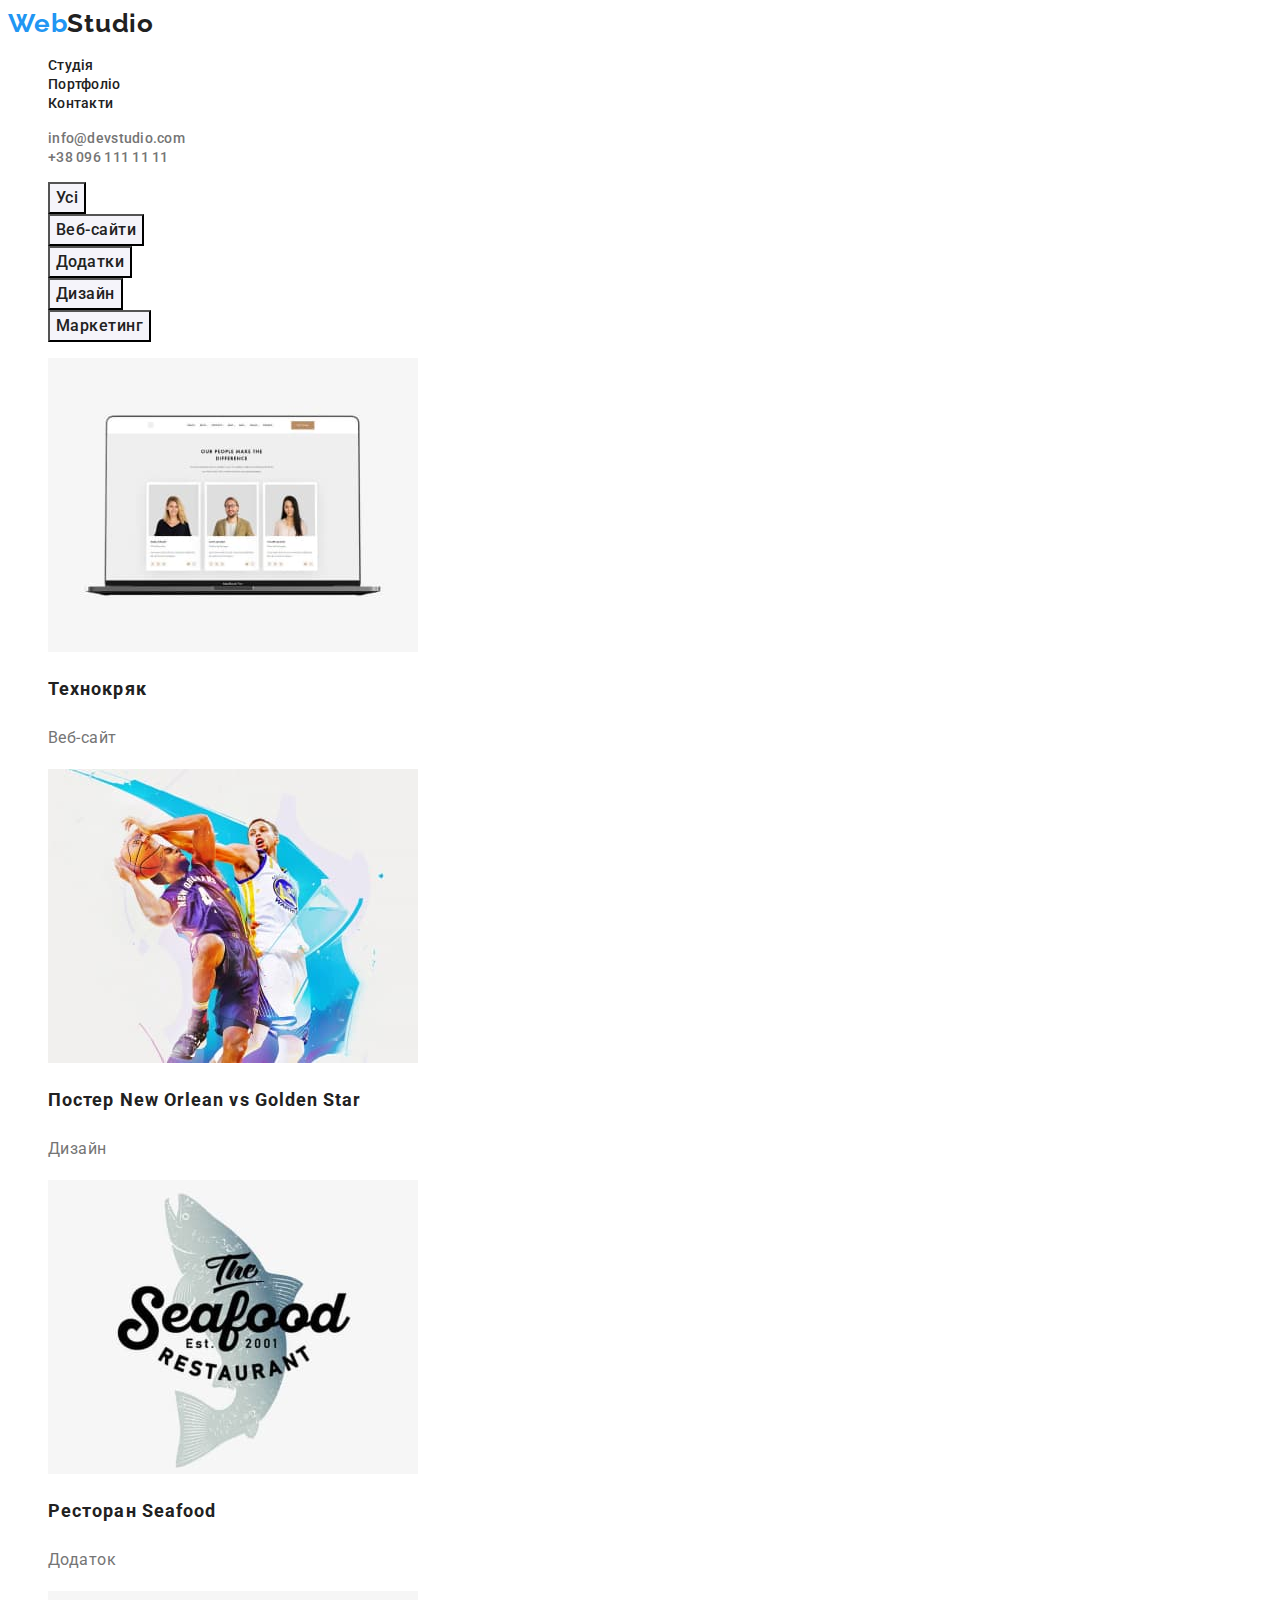
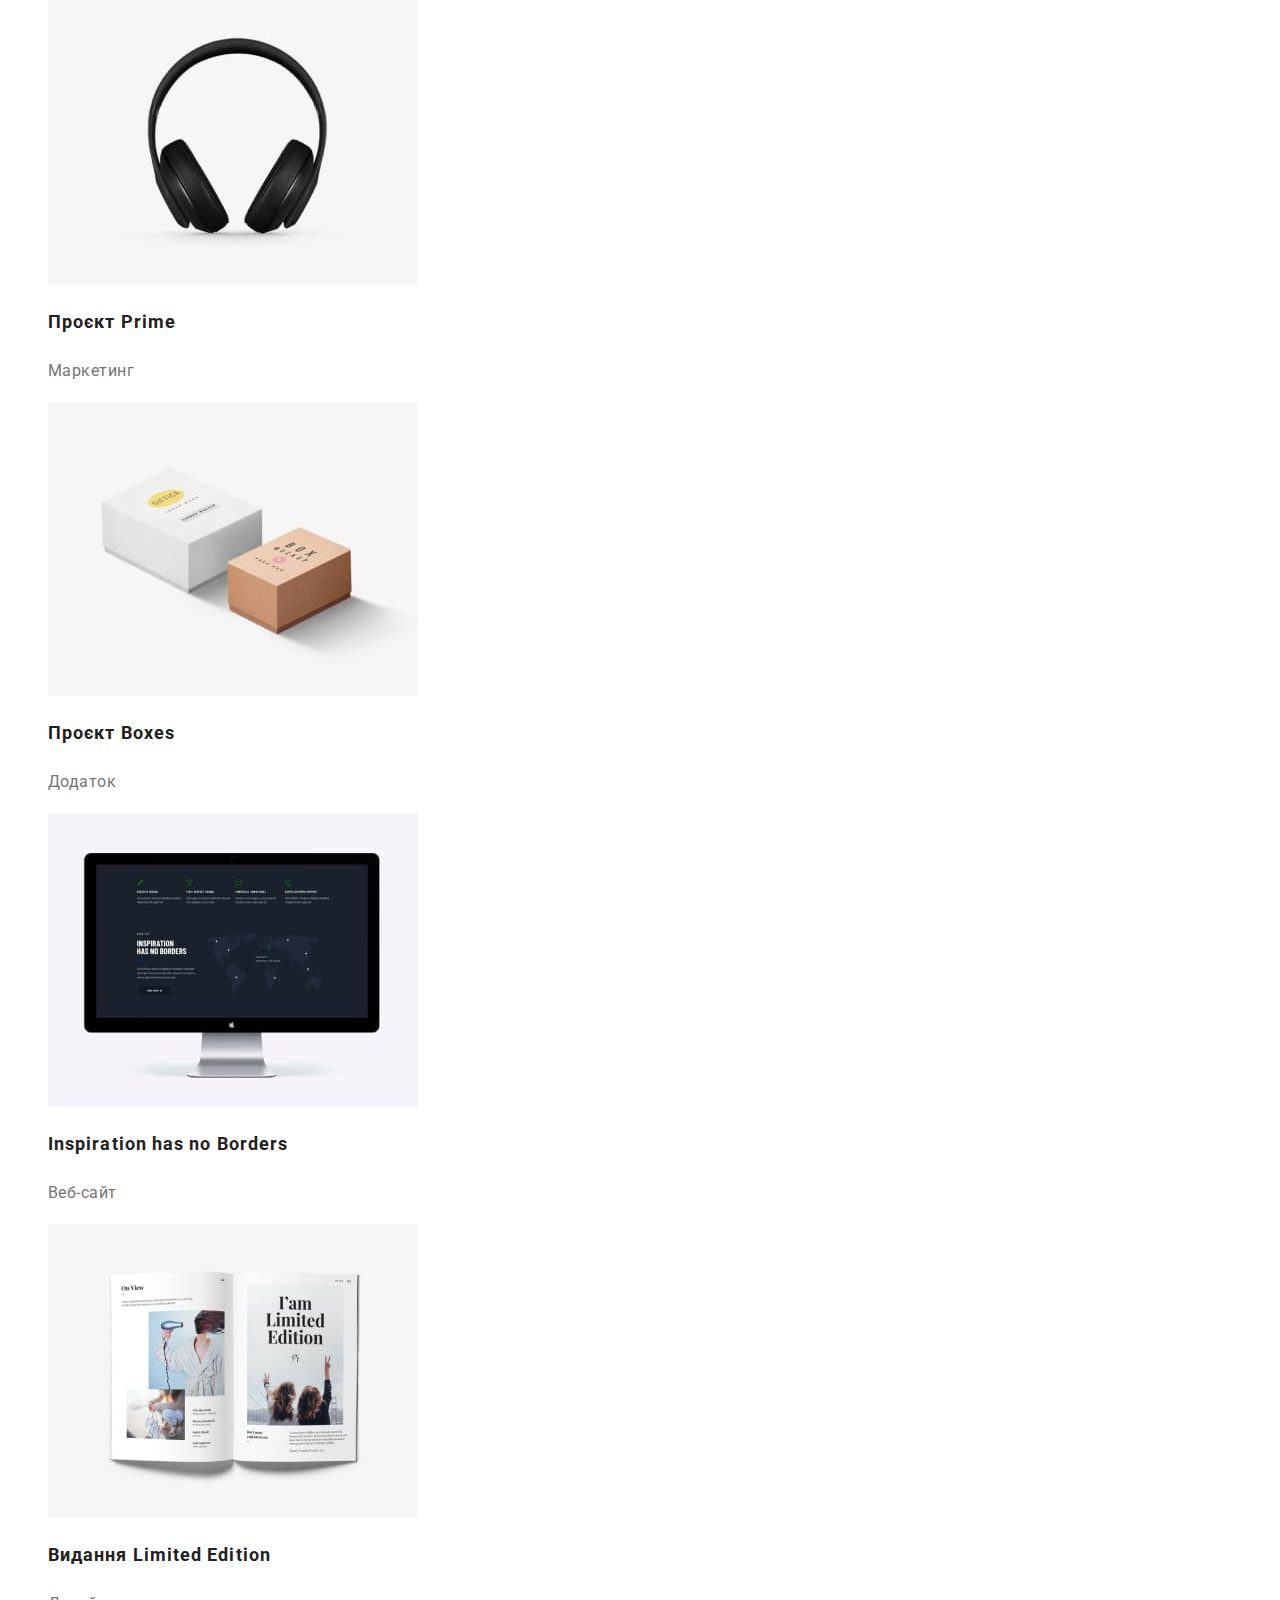
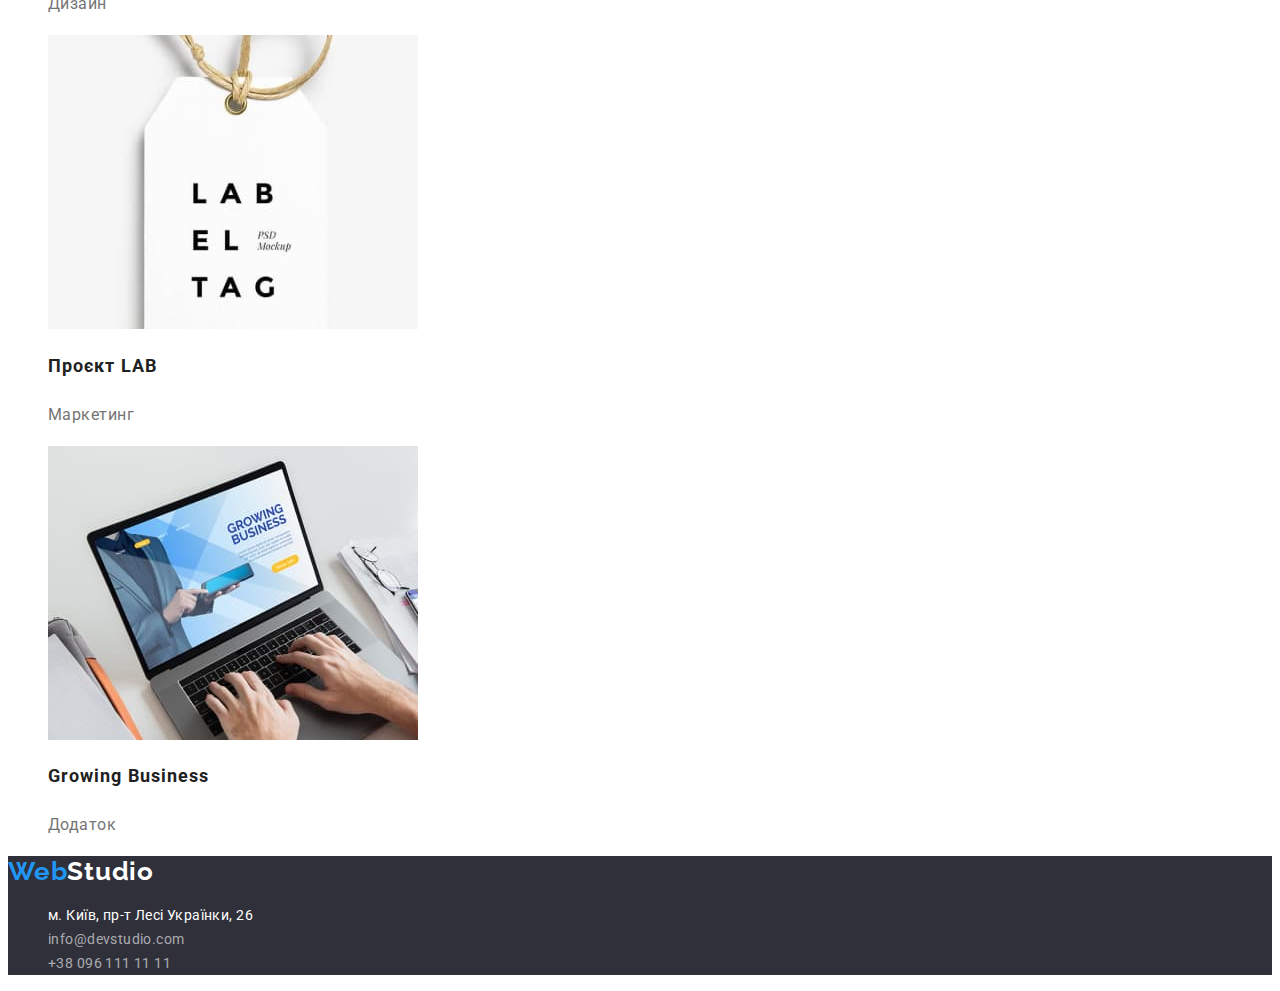
==== portfolio.html @ 18465e4b "файли із дз2" ====
<!DOCTYPE html>
<html lang="uk">
  <head>
    <meta charset="UTF-8" />
    <meta http-equiv="X-UA-Compatible" content="IE=edge" />
    <meta
      name="viewport"
      content="width=device-width, initial-scale=1.0"
    />
    <title>Портфоліо</title>
    <link rel="stylesheet" href="./css/styles.css" />
    <link
      href="https://fonts.googleapis.com/css2?family=Raleway:wght@700&family=Roboto:wght@400;500;700;900&display=swap"
      rel="stylesheet"
    />
  </head>

  <body>
    <!--Заголовок-->

    <header class="header">
      <nav>
        <a class="logo" href="/"
          >Web<span class="logo-last-part">Studio</span></a
        >

        <ul class="site-nav list">
          <li>
            <a class="link" href="./index.html">Студія</a>
          </li>
          <li>
            <a class="link" href="#">Портфоліо</a>
          </li>
          <li>
            <a class="link" href="#">Контакти</a>
          </li>
        </ul>
      </nav>

      <ul class="contact-nav list">
        <li>
          <a class="link" href="mailto:info@devstudio.com"
            >info@devstudio.com</a
          >
        </li>
        <li>
          <a class="link link-tel" href="tel:+380961111111"
            >+38 096 111 11 11</a
          >
        </li>
      </ul>
    </header>

    <!--Унікальний контент-->

    <!-- кнопки фільтів -->
    <main>
      <section class="section">
        <h1 class="visually-hidden">Фільтр</h1>

        <ul class="filtr-list list">
          <li class="item">
            <button class="filtr-button" type="button">
              Усі
            </button>
          </li>
          <li class="item">
            <button class="filtr-button" type="button">
              Веб-сайти
            </button>
          </li>
          <li class="item">
            <button class="filtr-button" type="button">
              Додатки
            </button>
          </li>
          <li class="item">
            <button class="filtr-button" type="button">
              Дизайн
            </button>
          </li>
          <li>
            <button class="filtr-button" type="button">
              Маркетинг
            </button>
          </li>
        </ul>

        <!--фільтра робіт -->

        <ul class="list">
          <li>
            <img
              class="img"
              src="./images/macbook.jpg"
              alt="foto-macbook"
              width="370"
              height="294"
            />
            <h2 class="section-title">Технокряк</h2>
            <p class="section-text">Веб-сайт</p>
          </li>
          <li>
            <img
              class="img"
              src="./images/basketball.jpg"
              alt="basketball-players"
              width="370"
              height="294"
            />
            <h2 class="section-title">
              Постер New Orlean vs Golden Star
            </h2>
            <p class="section-text">Дизайн</p>
          </li>
          <li>
            <img
              class="img"
              src="./images/seafood.jpg"
              alt="seafood-restorant"
              width="370"
              height="294"
            />
            <h2 class="section-title">Ресторан Seafood</h2>
            <p class="section-text">Додаток</p>
          </li>
          <li>
            <img
              class="img"
              src="./images/earphone.jpg"
              alt="earphone-black"
              width="370"
              height="294"
            />
            <h2 class="section-title">Проєкт Prime</h2>
            <p class="section-text">Маркетинг</p>
          </li>
          <li>
            <img
              class="img"
              src="./images/box.jpg"
              alt="two-box"
              width="370"
              height="294"
            />
            <h2 class="section-title">Проєкт Boxes</h2>
            <p class="section-text">Додаток</p>
          </li>
          <li>
            <img
              class="img"
              src="./images/monitor.jpg"
              alt="monitor-apple"
              width="370"
              height="294"
            />
            <h2 class="section-title">
              Inspiration has no Borders
            </h2>
            <p class="section-text">Веб-сайт</p>
          </li>
          <li>
            <img
              class="img"
              src="./images/book.jpg"
              alt="open-book"
              width="370"
              height="294"
            />
            <h2 class="section-title">
              Видання Limited Edition
            </h2>
            <p class="section-text">Дизайн</p>
          </li>
          <li>
            <img
              class="img"
              src="./images/lab.jpg"
              alt="project-lab"
              width="370"
              height="294"
            />
            <h2 class="section-title">Проєкт LAB</h2>
            <p class="section-text">Маркетинг</p>
          </li>
          <li>
            <img
              class="img"
              src="./images/hp.jpg"
              alt="notebook-hp"
              width="370"
              height="294"
            />
            <h2 class="section-title">Growing Business</h2>
            <p class="section-text">Додаток</p>
          </li>
        </ul>
      </section>
    </main>

    <!-- Підвал -->

    <footer class="footer">
      <a class="footer-logo" href="/"
        >Web<span class="footer-logo-two">Studio</span></a
      >
      <address class="address">
        <ul class="list">
          <li>
            <a
              class="address-towen-link"
              href="https://goo.gl/maps/LD1vayZti93zVhXL8"
              target="_blank"
              rel="noopener noreferrer"
              >м. Київ, пр-т Лесі Українки, 26</a
            >
          </li>
          <li>
            <a
              class="address-mail-link"
              href="mailto:info@devstudio.com"
              >info@devstudio.com</a
            >
          </li>
          <li>
            <a
              class="address-tel-link"
              href="tel:+380961111111"
              >+38 096 111 11 11</a
            >
          </li>
        </ul>
      </address>
    </footer>
  </body>
</html>
---- css/styles.css ----
:root{
    --main-color: #212121;
    --acent-color: #2196F3;
    --second-text-color:#757575;
    --fon-button:#F5F4FA;
    --fon:#f5f5f5;
    --bgc-footer:#2F303A;
    --link-color:rgba(255, 255, 255, 0.6);
    --bgc-white:#ffffff;
    --bgc-button:#2196F3;
    --bgc-button-hero:#188CE8;
}
    
body{
    background-color: var(--bgc-white);
    color:var(--main-color);
    font-family: 'Roboto', sans-serif;
}

/* колір основного тексту #212121; */
/* додатковий колір тексту #757575; */
/* колір лого і посилань #2196F3; #000000; */
/* білий колір фону#ffffff; */
/* фон #f5f5f5; */
/* фон фільтра #F5F4FA; */
/* лінк rgba(255, 255, 255, 0.6); */
/* футер бк #2F303A; */ 
/* колір bgc кнопки в герою #2196F3 */
/* ховер акцент кнопки в герою #188CE8; */

.header{
    background-color: var(--bgc-white);
}

.logo{
    font-family:'Raleway';
    font-weight: 700;
    font-size: 26px;
    line-height: calc(31 / 26);
    letter-spacing: 0.03em;
    color:var(--acent-color);
    text-decoration: none;
}

.logo-last-part{
    color:var(--main-color);
}

.list{
    list-style: none;
    text-decoration: none;
    color:var(--main-color);
}

/* Навігація по сайту */

.link{
    color: var(--main-color);
    text-decoration: none;
    font-weight: 500;
    font-size: 14px;
    line-height: calc(16 / 14);
    letter-spacing: 0.02em;
    }   

.site-nav .link:hover,
.site-nav .link:focus,
.site-nav .link:active
    {
    color:var(--acent-color);
    }

.contact-nav .link{
    font-weight: 500;
    font-size: 14px;
    line-height: calc(16 / 14);
    letter-spacing: 0.02em;
    color:var(--second-text-color);
}
.contact-nav .link:hover,
.contact-nav .link:focus
    {
    color:var(--acent-color);
    }

/* унікальний контент */

.hero{
    background:var(--bgc-footer);
}

.hero-title{
    font-weight: 900;
    font-size: 44px;
    line-height: calc(60 / 44);
    text-align: center;
    letter-spacing: 0.06em;
    text-transform: uppercase;
    color: var(--bgc-white)
}

.hero-button:hover,
.hero-button:focus{
    background-color: var(--bgc-button-hero);
}

.hero-button{
    font-weight: 700;
    font-size: 16px;
    line-height: 30px;
    letter-spacing: 0.06em;
    color: var(--bgc-white);
    background-color: var(--bgc-button); 
    cursor: pointer;  

}

/* секція перваги*/

.benefits-title{
    font-weight: 700;
    font-size: 14px;
    line-height: calc(16 / 14);
    letter-spacing: 0.03em;
    text-transform: uppercase;
    color: var(--main-color)
}

.benefits-text{
    font-size: 14px;
    line-height: calc(24 / 14);
    letter-spacing: 0.03em;
    color: var(--second-text-color);
}

/* секція роботи */

.work-title{
    font-weight: 700;
    font-size: 36px;
    line-height: calc(42 / 36);
    text-align: center;
    letter-spacing: 0.03em;
    color: var(--main-color)
}


/* прихований заголовок */

.visually-hidden {
    position: absolute;
    white-space: nowrap;
    width: 1px;
    height: 1px;
    overflow: hidden;
    border: 0;
    padding: 0;
    clip: rect(0 0 0 0);
    clip-path: inset(50%);
    margin: -1px;
}

/* команда */
.team{
    background-color: var(--fon-button);
}
.team-title{
    font-family:inherit;
    font-weight: 700;
    font-size: 36px;
    line-height:calc(42 / 36);
    text-align: center;
    letter-spacing: 0.03em;
    color: var(--main-color)
}

.team-img{
    background-color: var(--bgc-white);
}

.team-name{
    font-family:inherit;
    font-weight: 500;
    font-size: 16px;
    line-height: calc(19 / 16);
    text-align: center;
    letter-spacing: 0.03em;
    color: var(--main-color)
}

.team-text{
    font-family: inherit;
    font-size: 16px;
    line-height: calc(19 / 16);
    text-align: center;
    letter-spacing: 0.03em;
    color: var(--second-text-color)
}

/* кнопки портфоліо */

.filtr-button:hover,
.filtr-button:focus{
    background-color:var(--acent-color);
    color: var(--fon);
 
}

.filtr-button{
    font-family:inherit;
    font-weight: 500;
    font-size: 16px;
    line-height: calc(26 / 16);
    text-align: center;
    letter-spacing: 0.03em;
    color: var(--main-color);
    background: var(--fon-button);
    cursor: pointer;
}

/* Секція портфоліо*/

.section-title{  
   font-weight: 700;
   font-size: 18px;
   line-height: calc(36 / 18);
   letter-spacing: 0.06em;
   color: var(--main-color);
}
.section-text{
    font-size: 16px;
    line-height: calc(30 / 16);
    letter-spacing: 0.03em;
    color: var(--second-text-color);
}

/* Футер */

.footer{
    background:var(--bgc-footer);
}

.footer-logo{
    font-family: 'Raleway';
    font-weight: 700;
    font-size: 26px;
    line-height:calc(31 / 26);
    letter-spacing: 0.03em;
    color: var(--acent-color);
    text-decoration: none;
}

.footer-logo-two{
    color:var(--bgc-white);
}

/* адреса */

.address{
   font-style: normal;
   font-family:"Roboto"
}

.address-towen-link:hover,
.address-towen-link:focus,
.address-mail-link:hover,
.address-mail-link:focus,
.address-tel-link:hover,
.address-tel-link:focus{
    color: var(--acent-color);
}

.address-towen-link{
    font-size: 14px;
    line-height: calc(24 / 14);
    letter-spacing: 0.03em;
    color: var(--bgc-white);
    text-decoration: none;
}
.address-mail-link {
    font-size: 14px;
    line-height: calc(24 / 14);
    letter-spacing: 0.03em;
    color: var(--link-color);
    text-decoration: none;
}

.address-tel-link {
    font-size: 14px;
    line-height: calc(24 / 14);
    letter-spacing: 0.03em;
    color: var(--link-color);
    text-decoration: none;
}
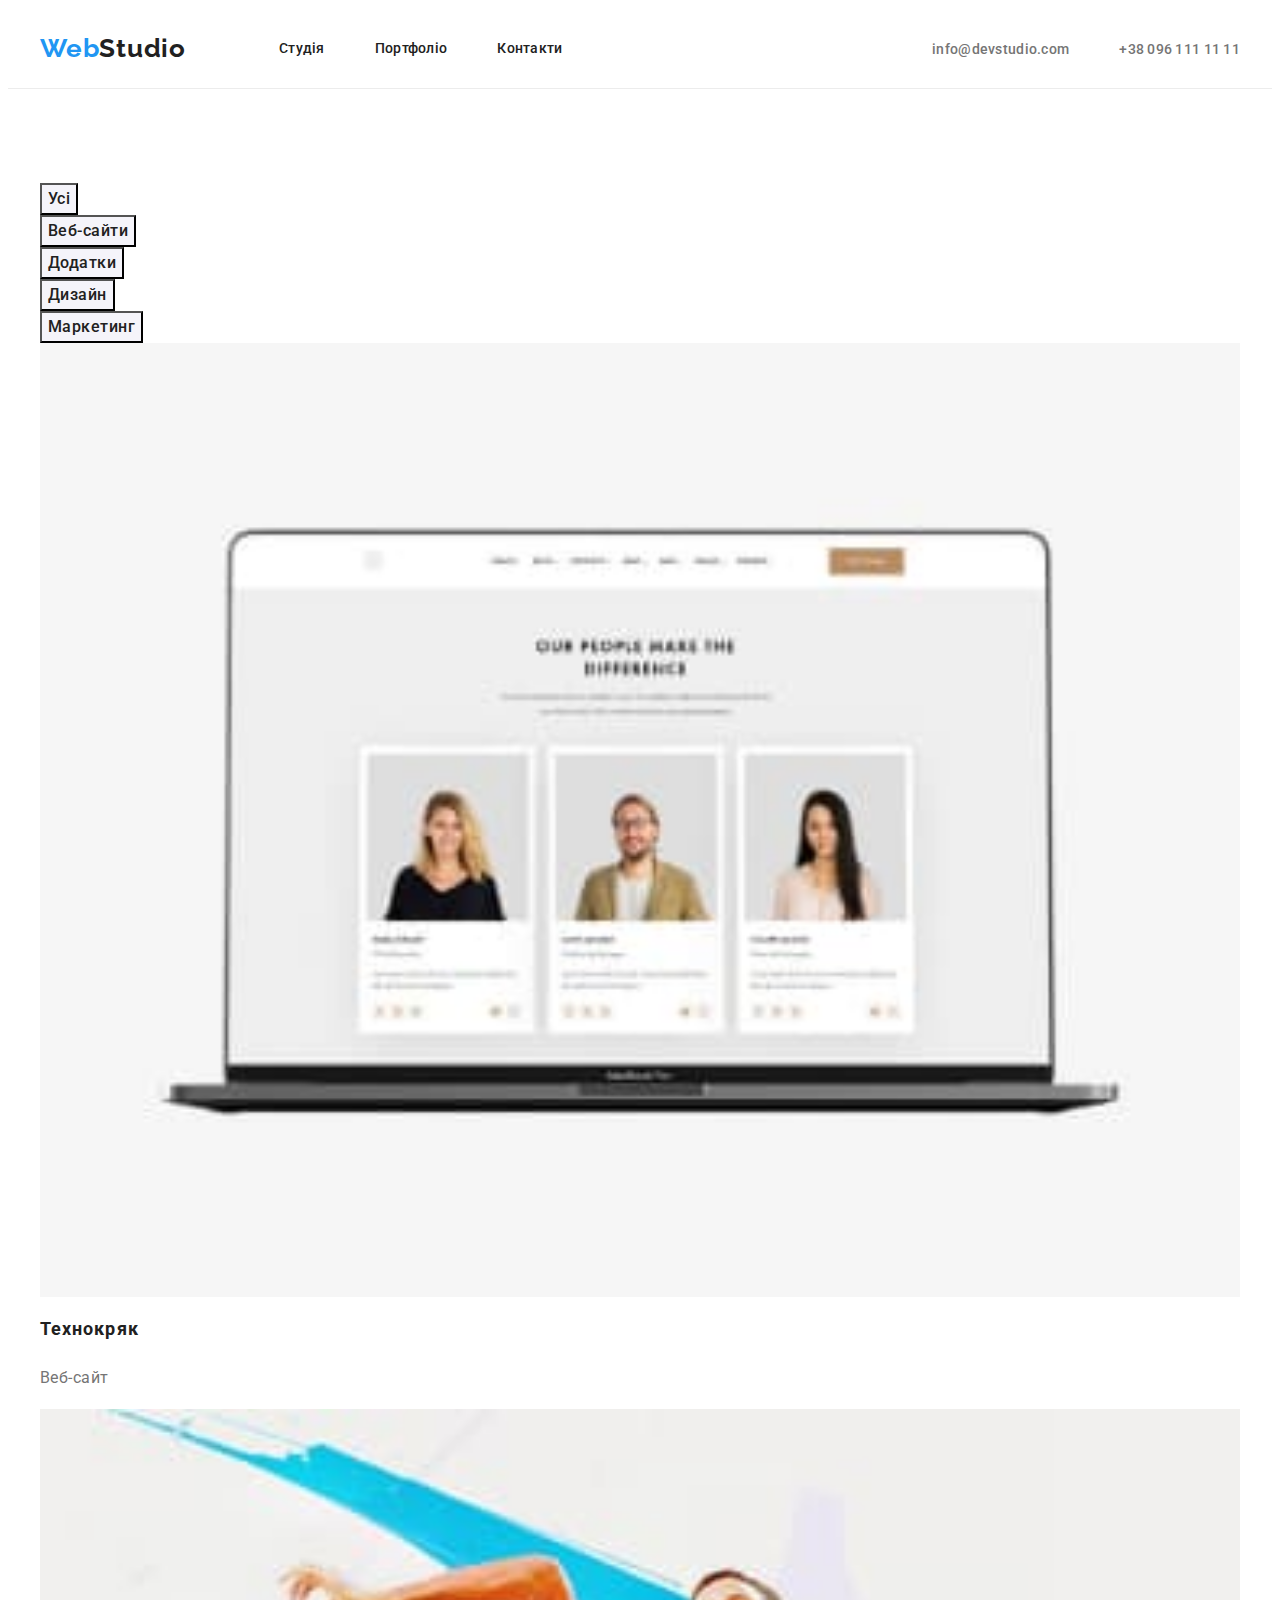
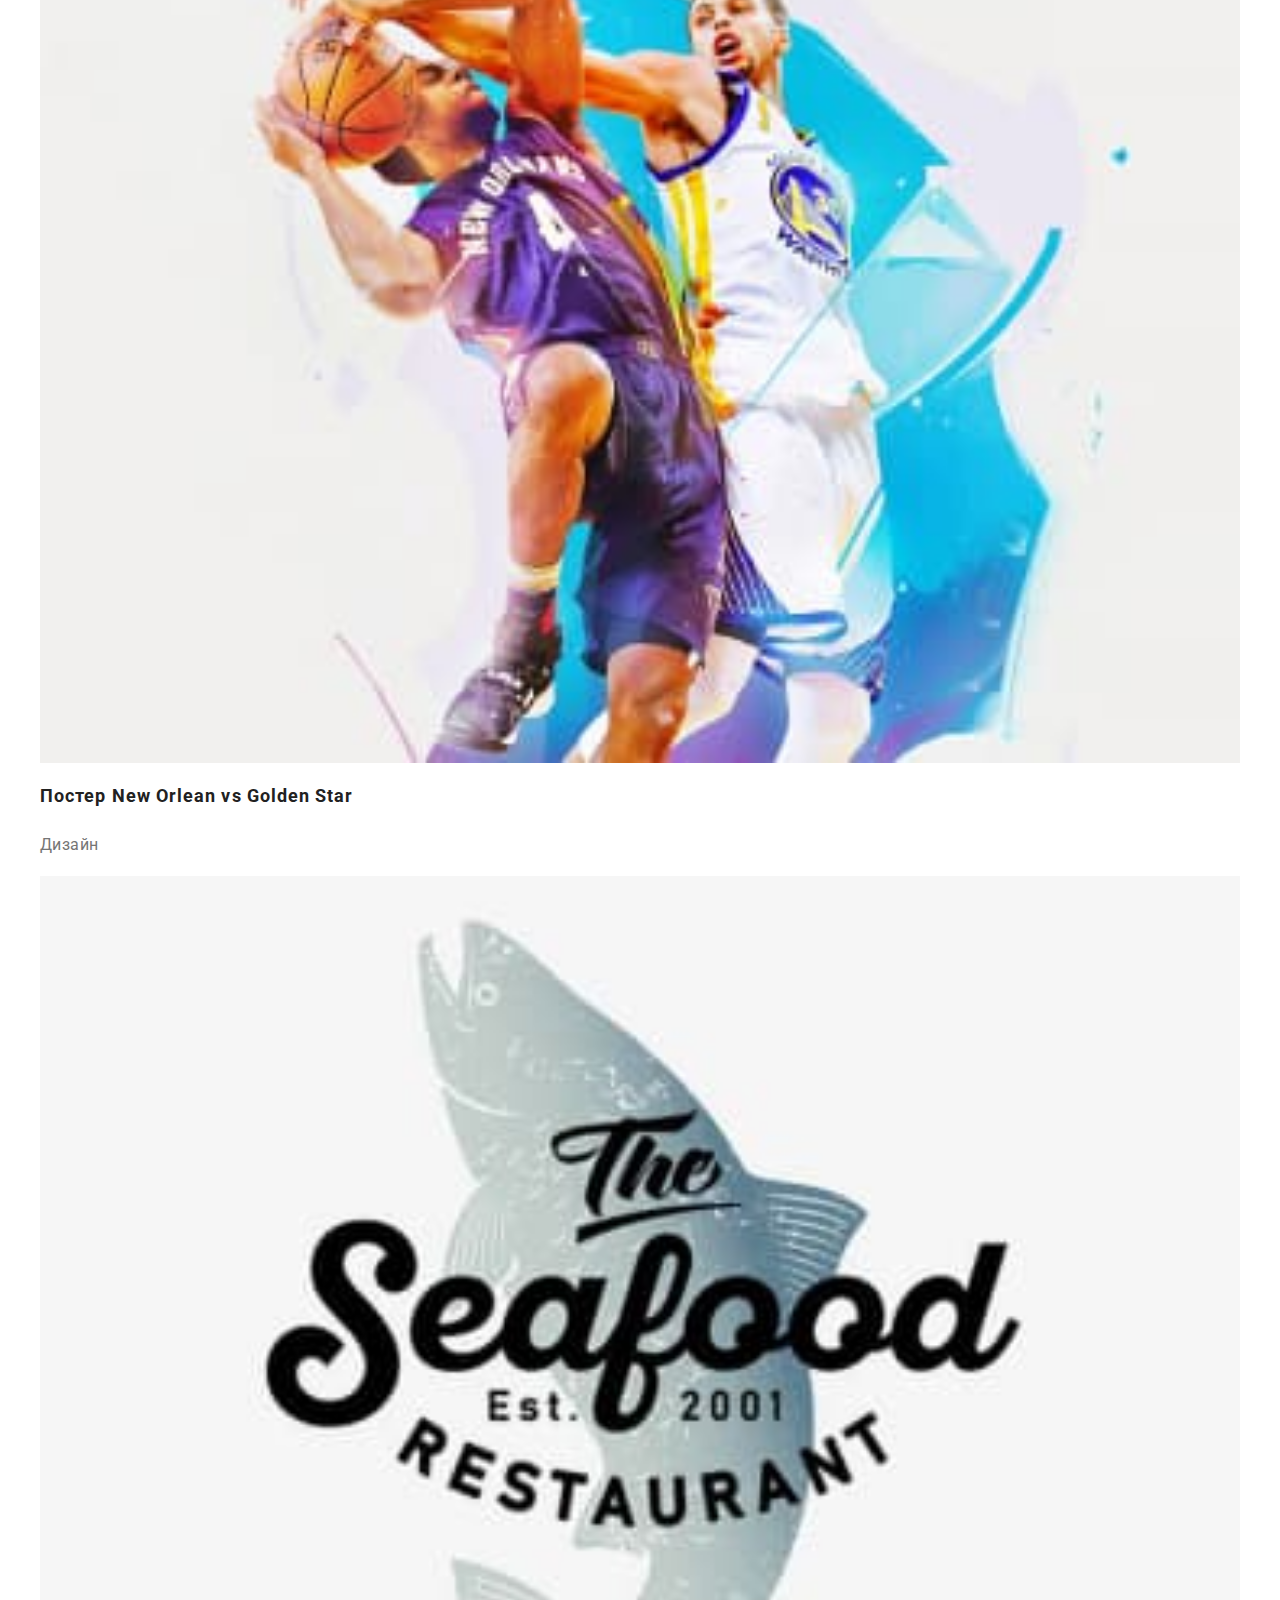
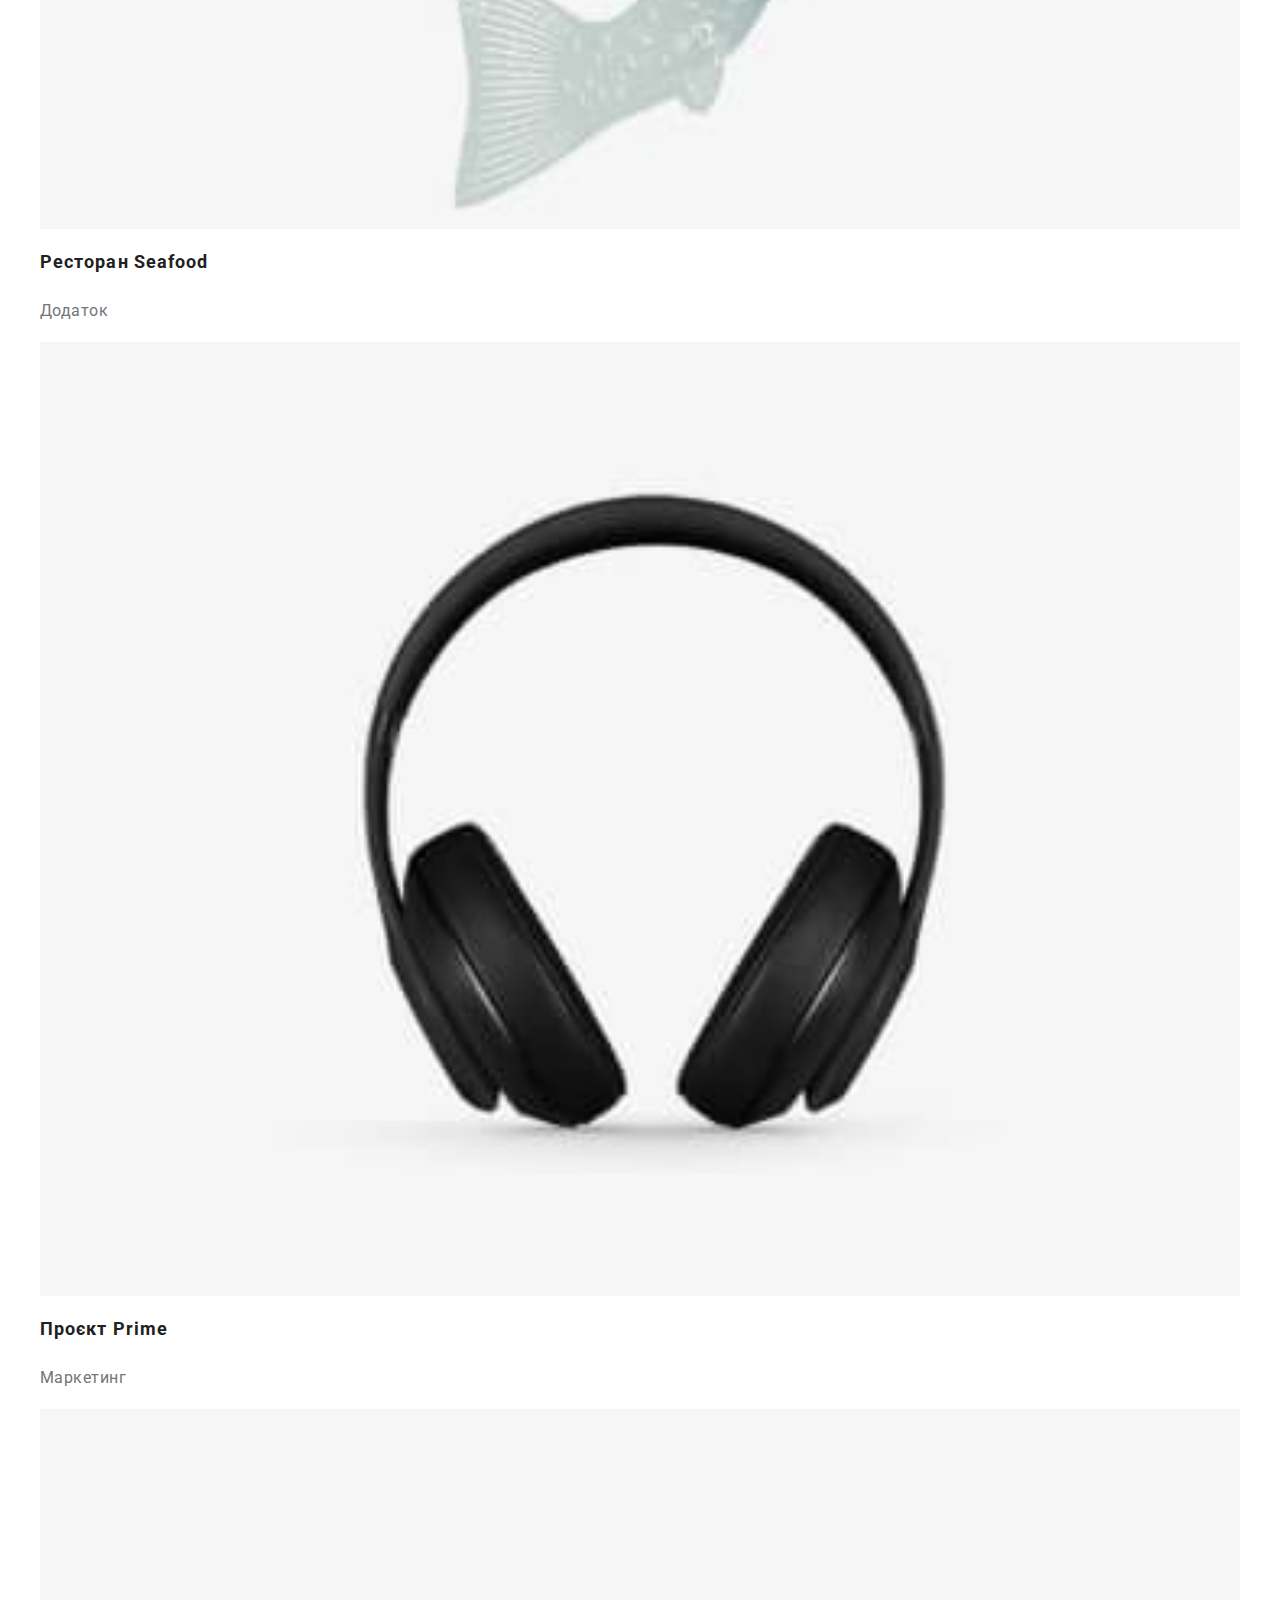
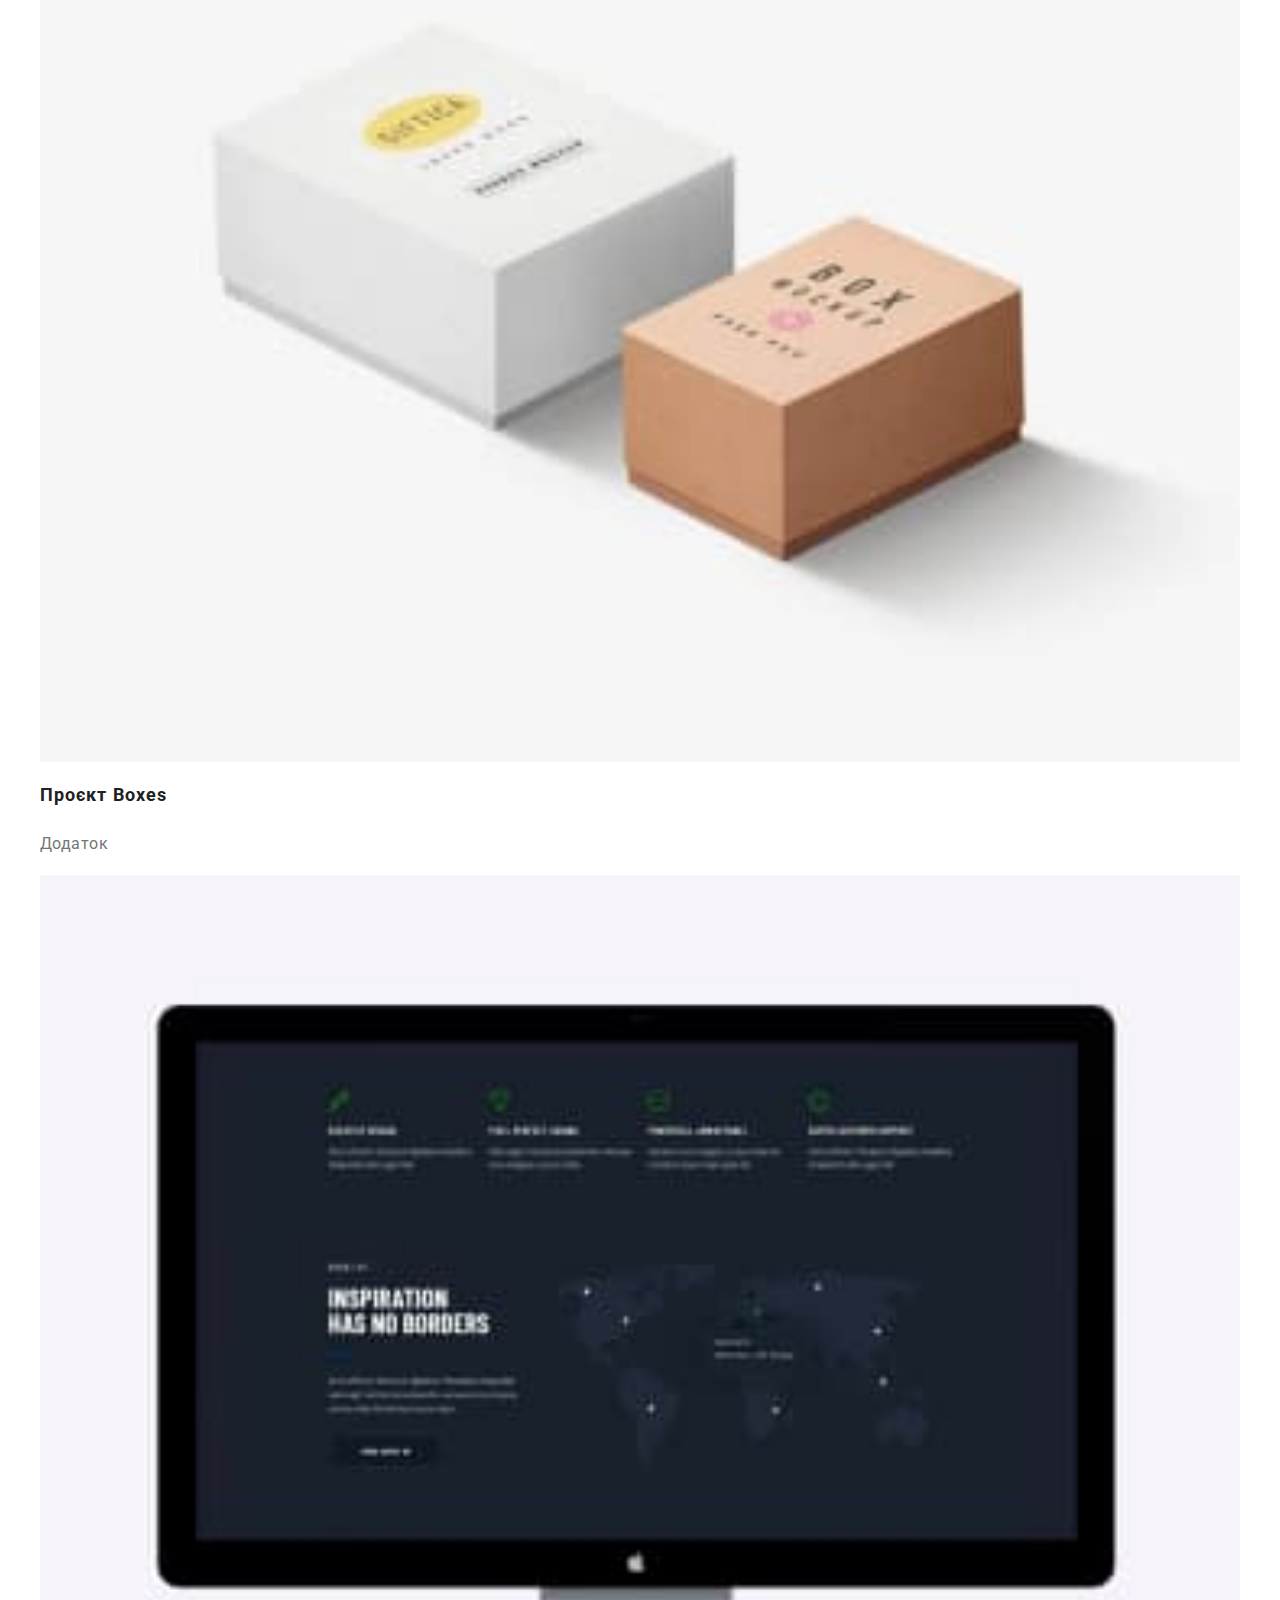
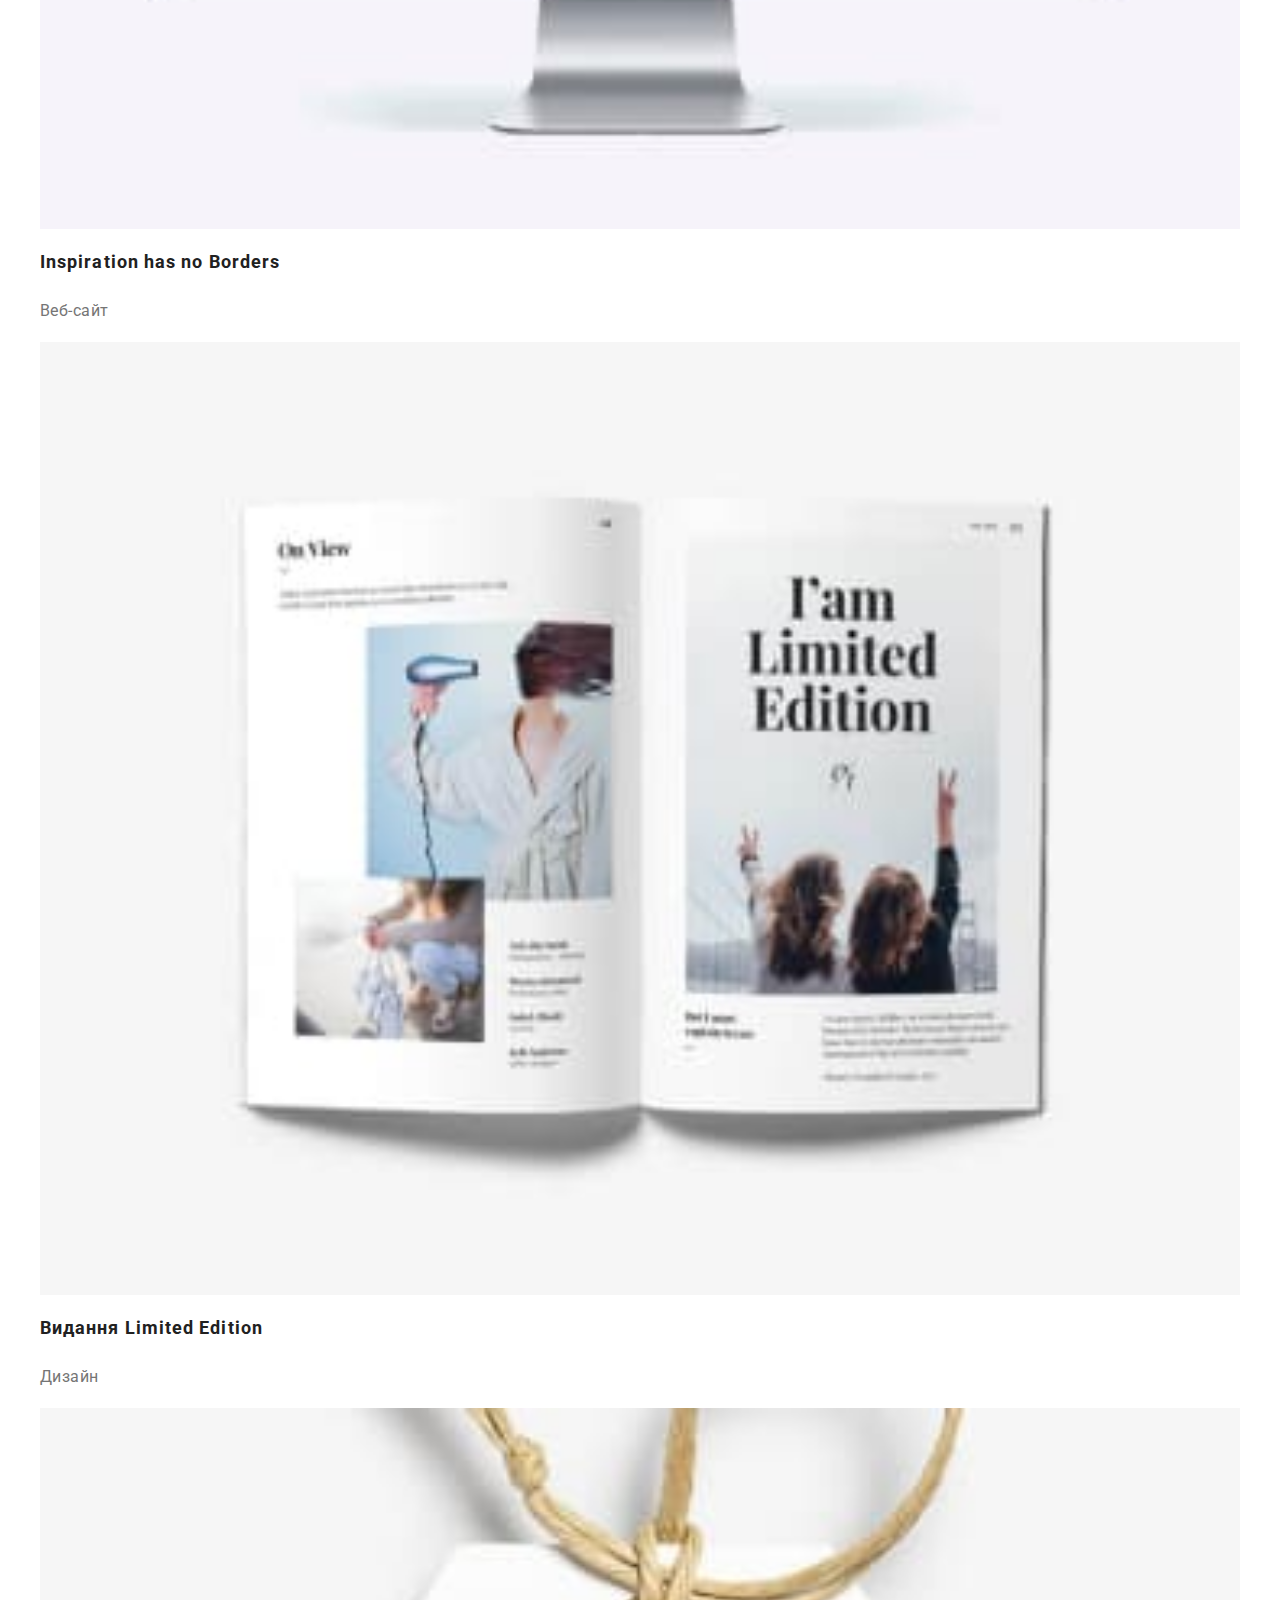
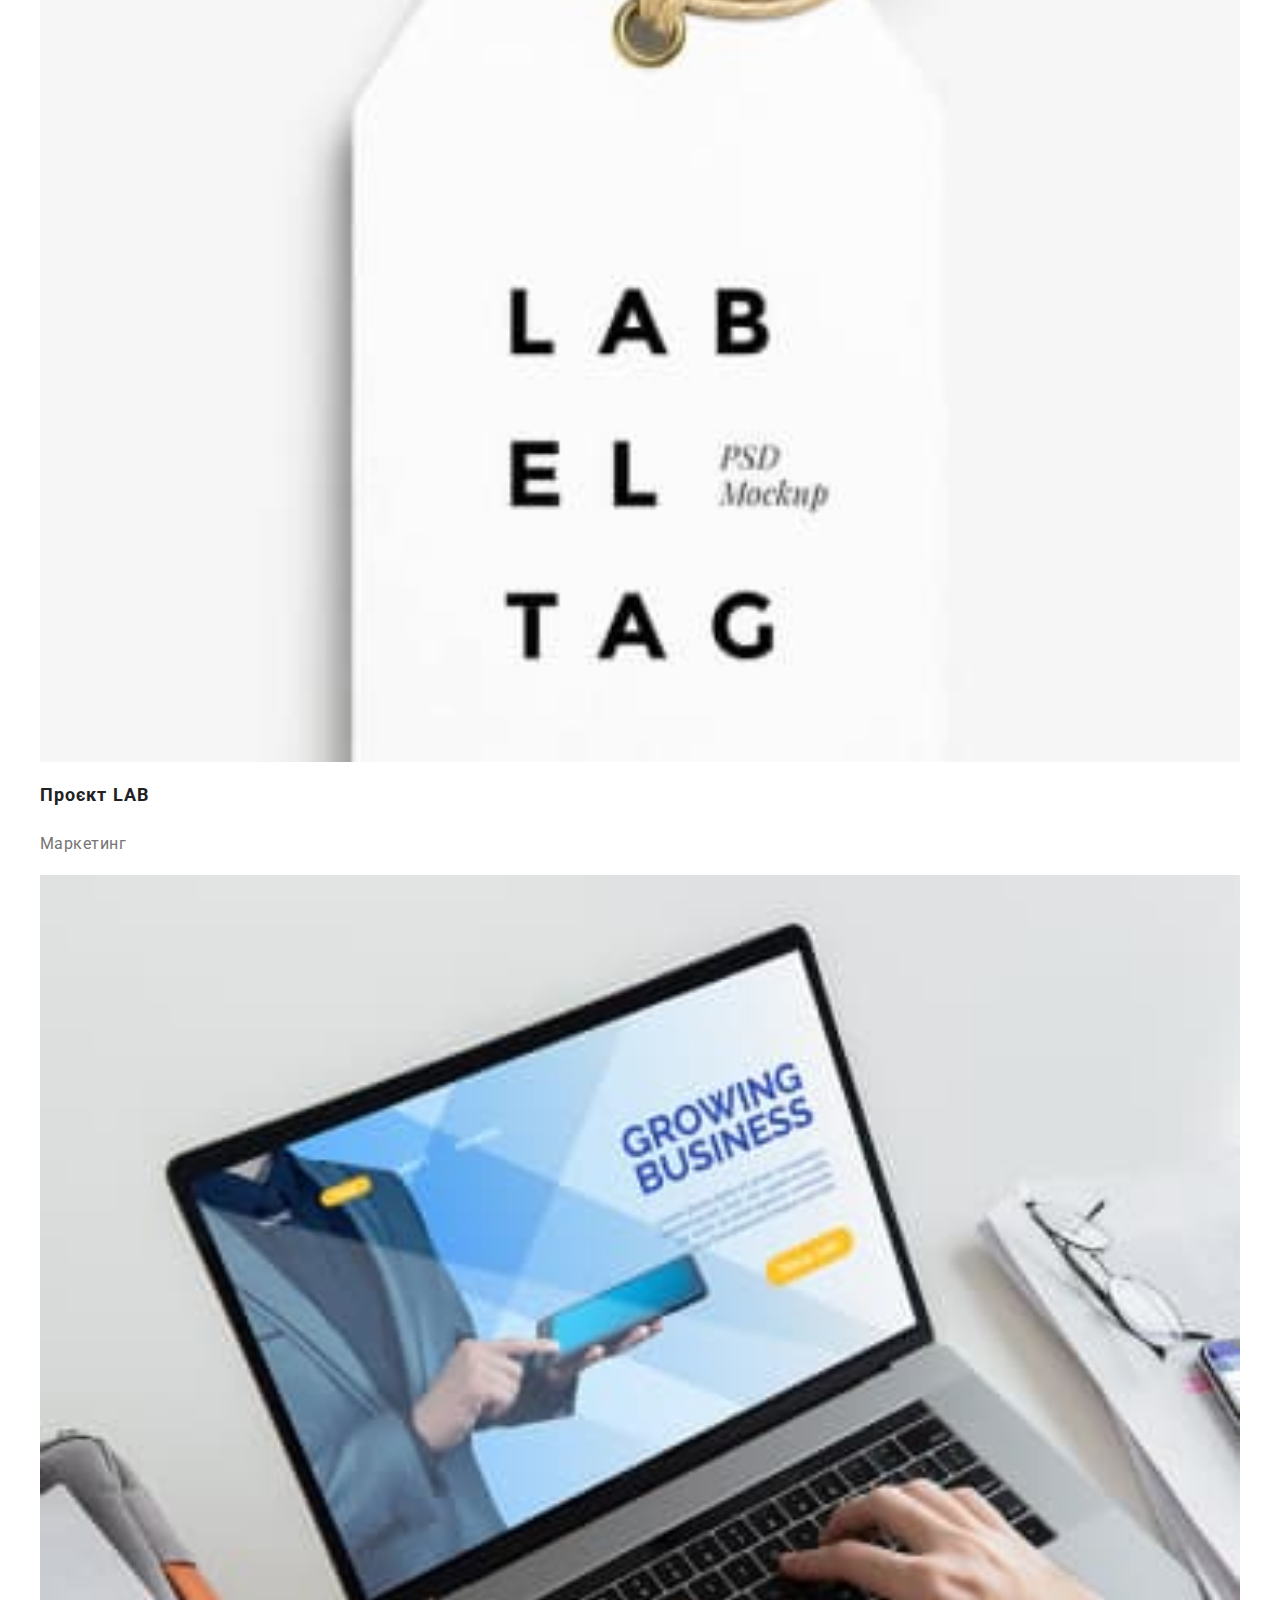
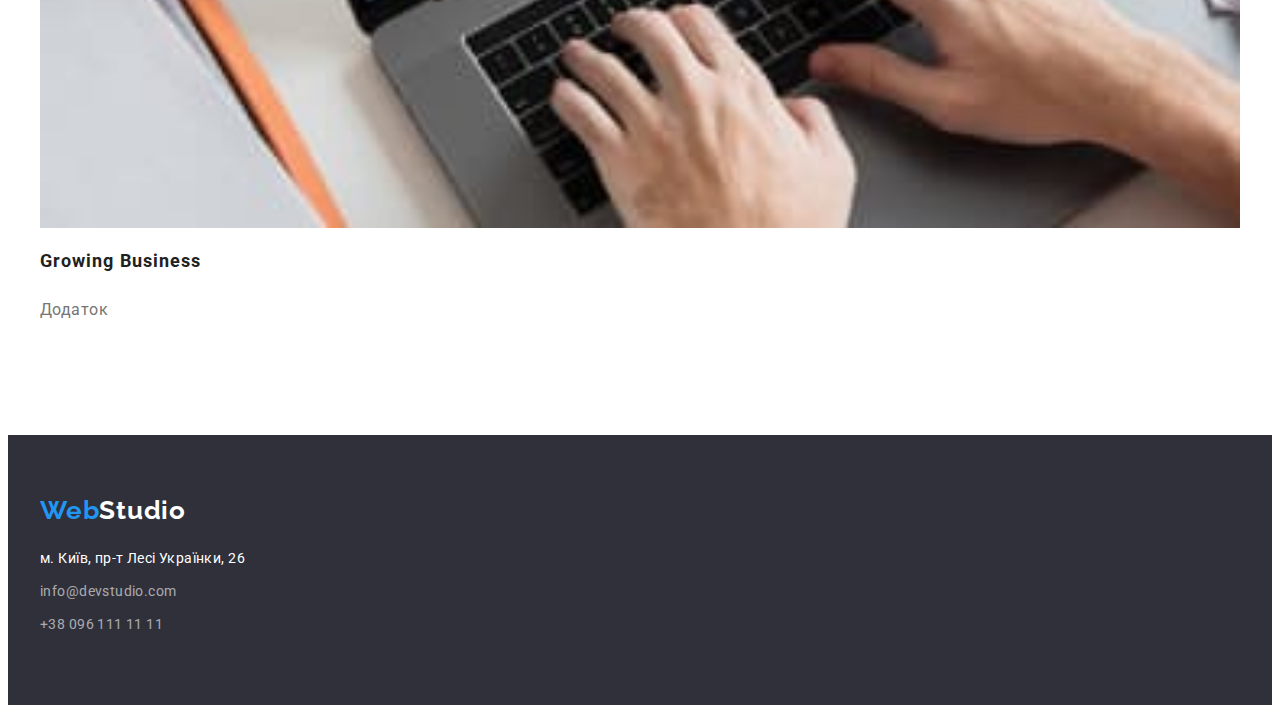
==== commit 34feb98c: "Бордер у хедері, футер на портфоліо" ====
--- a/portfolio.html
+++ b/portfolio.html
@@ -7,230 +7,250 @@
       name="viewport"
       content="width=device-width, initial-scale=1.0"
     />
-    <title>Портфоліо</title>
+    <link
+      href="https://fonts.googleapis.com/css2?family=Raleway:wght@700&family=Roboto:wght@400;500;700;900&display=swap"
+      rel="stylesheet"
+    />
     <link rel="stylesheet" href="./css/styles.css" />
     <link
       href="https://fonts.googleapis.com/css2?family=Raleway:wght@700&family=Roboto:wght@400;500;700;900&display=swap"
       rel="stylesheet"
     />
+    <title>Портфоліо</title>
   </head>
 
   <body>
     <!--Заголовок-->
 
     <header class="header">
-      <nav>
-        <a class="logo" href="/"
-          >Web<span class="logo-last-part">Studio</span></a
-        >
-
-        <ul class="site-nav list">
-          <li>
-            <a class="link" href="./index.html">Студія</a>
-          </li>
-          <li>
-            <a class="link" href="#">Портфоліо</a>
-          </li>
-          <li>
-            <a class="link" href="#">Контакти</a>
-          </li>
-        </ul>
-      </nav>
-
-      <ul class="contact-nav list">
-        <li>
-          <a class="link" href="mailto:info@devstudio.com"
-            >info@devstudio.com</a
+      <div class="container">
+        <nav class="header-nav">
+          <a class="logo" href="/"
+            >Web<span class="logo-last-part"
+              >Studio</span
+            ></a
           >
-        </li>
-        <li>
-          <a class="link link-tel" href="tel:+380961111111"
-            >+38 096 111 11 11</a
-          >
-        </li>
-      </ul>
-    </header>
-
-    <!--Унікальний контент-->
-
-    <!-- кнопки фільтів -->
-    <main>
-      <section class="section">
-        <h1 class="visually-hidden">Фільтр</h1>
-
-        <ul class="filtr-list list">
+
+          <ul class="site-nav list">
+            <li class="item">
+              <a class="link" href="./index.html">Студія</a>
+            </li>
+            <li class="item">
+              <a class="link" href="./portfolio.html"
+                >Портфоліо</a
+              >
+            </li>
+            <li class="item">
+              <a class="link" href="#">Контакти</a>
+            </li>
+          </ul>
+        </nav>
+
+        <ul class="contact-nav list">
           <li class="item">
-            <button class="filtr-button" type="button">
-              Усі
-            </button>
-          </li>
-          <li class="item">
-            <button class="filtr-button" type="button">
-              Веб-сайти
-            </button>
-          </li>
-          <li class="item">
-            <button class="filtr-button" type="button">
-              Додатки
-            </button>
-          </li>
-          <li class="item">
-            <button class="filtr-button" type="button">
-              Дизайн
-            </button>
-          </li>
-          <li>
-            <button class="filtr-button" type="button">
-              Маркетинг
-            </button>
-          </li>
-        </ul>
-
-        <!--фільтра робіт -->
-
-        <ul class="list">
-          <li>
-            <img
-              class="img"
-              src="./images/macbook.jpg"
-              alt="foto-macbook"
-              width="370"
-              height="294"
-            />
-            <h2 class="section-title">Технокряк</h2>
-            <p class="section-text">Веб-сайт</p>
-          </li>
-          <li>
-            <img
-              class="img"
-              src="./images/basketball.jpg"
-              alt="basketball-players"
-              width="370"
-              height="294"
-            />
-            <h2 class="section-title">
-              Постер New Orlean vs Golden Star
-            </h2>
-            <p class="section-text">Дизайн</p>
-          </li>
-          <li>
-            <img
-              class="img"
-              src="./images/seafood.jpg"
-              alt="seafood-restorant"
-              width="370"
-              height="294"
-            />
-            <h2 class="section-title">Ресторан Seafood</h2>
-            <p class="section-text">Додаток</p>
-          </li>
-          <li>
-            <img
-              class="img"
-              src="./images/earphone.jpg"
-              alt="earphone-black"
-              width="370"
-              height="294"
-            />
-            <h2 class="section-title">Проєкт Prime</h2>
-            <p class="section-text">Маркетинг</p>
-          </li>
-          <li>
-            <img
-              class="img"
-              src="./images/box.jpg"
-              alt="two-box"
-              width="370"
-              height="294"
-            />
-            <h2 class="section-title">Проєкт Boxes</h2>
-            <p class="section-text">Додаток</p>
-          </li>
-          <li>
-            <img
-              class="img"
-              src="./images/monitor.jpg"
-              alt="monitor-apple"
-              width="370"
-              height="294"
-            />
-            <h2 class="section-title">
-              Inspiration has no Borders
-            </h2>
-            <p class="section-text">Веб-сайт</p>
-          </li>
-          <li>
-            <img
-              class="img"
-              src="./images/book.jpg"
-              alt="open-book"
-              width="370"
-              height="294"
-            />
-            <h2 class="section-title">
-              Видання Limited Edition
-            </h2>
-            <p class="section-text">Дизайн</p>
-          </li>
-          <li>
-            <img
-              class="img"
-              src="./images/lab.jpg"
-              alt="project-lab"
-              width="370"
-              height="294"
-            />
-            <h2 class="section-title">Проєкт LAB</h2>
-            <p class="section-text">Маркетинг</p>
-          </li>
-          <li>
-            <img
-              class="img"
-              src="./images/hp.jpg"
-              alt="notebook-hp"
-              width="370"
-              height="294"
-            />
-            <h2 class="section-title">Growing Business</h2>
-            <p class="section-text">Додаток</p>
-          </li>
-        </ul>
-      </section>
-    </main>
-
-    <!-- Підвал -->
-
-    <footer class="footer">
-      <a class="footer-logo" href="/"
-        >Web<span class="footer-logo-two">Studio</span></a
-      >
-      <address class="address">
-        <ul class="list">
-          <li>
-            <a
-              class="address-towen-link"
-              href="https://goo.gl/maps/LD1vayZti93zVhXL8"
-              target="_blank"
-              rel="noopener noreferrer"
-              >м. Київ, пр-т Лесі Українки, 26</a
-            >
-          </li>
-          <li>
-            <a
-              class="address-mail-link"
-              href="mailto:info@devstudio.com"
+            <a class="link" href="mailto:info@devstudio.com"
               >info@devstudio.com</a
             >
           </li>
-          <li>
+          <li class="item">
             <a
-              class="address-tel-link"
+              class="link link-tel"
               href="tel:+380961111111"
               >+38 096 111 11 11</a
             >
           </li>
         </ul>
-      </address>
+      </div>
+    </header>
+
+    <!--Унікальний контент-->
+
+    <!-- кнопки фільтів -->
+    <main>
+      <section class="section">
+        <div class="container">
+          <h1 class="visually-hidden">Фільтр</h1>
+
+          <ul class="filtr-list list">
+            <li class="item">
+              <button class="filtr-button" type="button">
+                Усі
+              </button>
+            </li>
+            <li class="item">
+              <button class="filtr-button" type="button">
+                Веб-сайти
+              </button>
+            </li>
+            <li class="item">
+              <button class="filtr-button" type="button">
+                Додатки
+              </button>
+            </li>
+            <li class="item">
+              <button class="filtr-button" type="button">
+                Дизайн
+              </button>
+            </li>
+            <li>
+              <button class="filtr-button" type="button">
+                Маркетинг
+              </button>
+            </li>
+          </ul>
+
+          <!--фільтра робіт -->
+
+          <ul class="list">
+            <li>
+              <img
+                class="img"
+                src="./images/macbook.jpg"
+                alt="foto-macbook"
+                width="370"
+                height="294"
+              />
+              <h2 class="section-title">Технокряк</h2>
+              <p class="section-text">Веб-сайт</p>
+            </li>
+            <li>
+              <img
+                class="img"
+                src="./images/basketball.jpg"
+                alt="basketball-players"
+                width="370"
+                height="294"
+              />
+              <h2 class="section-title">
+                Постер New Orlean vs Golden Star
+              </h2>
+              <p class="section-text">Дизайн</p>
+            </li>
+            <li>
+              <img
+                class="img"
+                src="./images/seafood.jpg"
+                alt="seafood-restorant"
+                width="370"
+                height="294"
+              />
+              <h2 class="section-title">
+                Ресторан Seafood
+              </h2>
+              <p class="section-text">Додаток</p>
+            </li>
+            <li>
+              <img
+                class="img"
+                src="./images/earphone.jpg"
+                alt="earphone-black"
+                width="370"
+                height="294"
+              />
+              <h2 class="section-title">Проєкт Prime</h2>
+              <p class="section-text">Маркетинг</p>
+            </li>
+            <li>
+              <img
+                class="img"
+                src="./images/box.jpg"
+                alt="two-box"
+                width="370"
+                height="294"
+              />
+              <h2 class="section-title">Проєкт Boxes</h2>
+              <p class="section-text">Додаток</p>
+            </li>
+            <li>
+              <img
+                class="img"
+                src="./images/monitor.jpg"
+                alt="monitor-apple"
+                width="370"
+                height="294"
+              />
+              <h2 class="section-title">
+                Inspiration has no Borders
+              </h2>
+              <p class="section-text">Веб-сайт</p>
+            </li>
+            <li>
+              <img
+                class="img"
+                src="./images/book.jpg"
+                alt="open-book"
+                width="370"
+                height="294"
+              />
+              <h2 class="section-title">
+                Видання Limited Edition
+              </h2>
+              <p class="section-text">Дизайн</p>
+            </li>
+            <li>
+              <img
+                class="img"
+                src="./images/lab.jpg"
+                alt="project-lab"
+                width="370"
+                height="294"
+              />
+              <h2 class="section-title">Проєкт LAB</h2>
+              <p class="section-text">Маркетинг</p>
+            </li>
+            <li>
+              <img
+                class="img"
+                src="./images/hp.jpg"
+                alt="notebook-hp"
+                width="370"
+                height="294"
+              />
+              <h2 class="section-title">
+                Growing Business
+              </h2>
+              <p class="section-text">Додаток</p>
+            </li>
+          </ul>
+        </div>
+      </section>
+    </main>
+
+    <!-- Підвал -->
+
+    <footer class="footer">
+      <div class="container">
+        <a class="footer-logo" href="/"
+          >Web<span class="footer-logo-two">Studio</span></a
+        >
+        <address class="address">
+          <ul class="list">
+            <li class="address-item">
+              <a
+                class="address-towen-link"
+                href="https://goo.gl/maps/LD1vayZti93zVhXL8"
+                target="_blank"
+                rel="noopener noreferrer"
+                >м. Київ, пр-т Лесі Українки, 26</a
+              >
+            </li>
+            <li class="address-item">
+              <a
+                class="address-mail-link"
+                href="mailto:info@devstudio.com"
+                >info@devstudio.com</a
+              >
+            </li>
+            <li class="address-item">
+              <a
+                class="address-tel-link"
+                href="tel:+380961111111"
+                >+38 096 111 11 11</a
+              >
+            </li>
+          </ul>
+        </address>
+      </div>
     </footer>
   </body>
 </html>
--- a/css/styles.css
+++ b/css/styles.css
@@ -28,11 +28,42 @@
 /* колір bgc кнопки в герою #2196F3 */
 /* ховер акцент кнопки в герою #188CE8; */
 
+.container{
+    margin:0 auto;
+    padding: 0 15px; 
+    width: 1200px;
+    /* outline: 2px solid tomato; */
+
+}
+
+.section{
+    width: auto;
+    padding-top: 94px;
+    padding-bottom: 94px;
+    
+    
+}
+
+/* хедер портфоліо */
+
 .header{
+    border-bottom
+        : 1px solid rgba(236, 236, 236, 1);
+}
+
+.header .container{
+    display: flex;
     background-color: var(--bgc-white);
+    
+}
+
+.header-nav{
+    display: flex;
+    align-items: center;
 }
 
 .logo{
+    margin-right: 93px;
     font-family:'Raleway';
     font-weight: 700;
     font-size: 26px;
@@ -50,6 +81,8 @@
     list-style: none;
     text-decoration: none;
     color:var(--main-color);
+    margin: 0;
+    padding: 0;
 }
 
 /* Навігація по сайту */
@@ -62,6 +95,28 @@
     line-height: calc(16 / 14);
     letter-spacing: 0.02em;
     }   
+
+/* Навігація  */
+
+.site-nav{
+    display: flex;
+    justify-content: center;
+    margin: 0;
+}    
+
+.site-nav .item{
+    margin-right: 50px;
+    } 
+
+.site-nav .item:last-child{
+    margin-right: 0px;
+}
+
+.site-nav .link{
+    display: block;
+    padding-top: 32px;
+    padding-bottom: 32px;
+}
 
 .site-nav .link:hover,
 .site-nav .link:focus,
@@ -70,6 +125,20 @@
     color:var(--acent-color);
     }
 
+/* Контакти хедера */
+
+.contact-nav{
+    display: flex;
+    align-items: center;
+    margin-left: auto;
+    padding-right: 0;
+    
+}
+
+.contact-nav .item + .item{
+    margin-left: 50px;
+}
+
 .contact-nav .link{
     font-weight: 500;
     font-size: 14px;
@@ -83,17 +152,26 @@
     color:var(--acent-color);
     }
 
+
+
 /* унікальний контент */
+
+
 
 .hero{
     background:var(--bgc-footer);
+    
+    text-align: center;
+    padding-top: 200px;
+    padding-bottom: 200px;
 }
 
 .hero-title{
+    margin:0 auto 40px;
+    
     font-weight: 900;
     font-size: 44px;
     line-height: calc(60 / 44);
-    text-align: center;
     letter-spacing: 0.06em;
     text-transform: uppercase;
     color: var(--bgc-white)
@@ -105,6 +183,8 @@
 }
 
 .hero-button{
+    align-items: center;
+    text-align: center;
     font-weight: 700;
     font-size: 16px;
     line-height: 30px;
@@ -112,12 +192,33 @@
     color: var(--bgc-white);
     background-color: var(--bgc-button); 
     cursor: pointer;  
+    box-shadow: 0px 4px 4px rgba(0, 0, 0, 0.15);
+    border-radius: 4px;
+    padding: 10px 32px;
+    text-decoration: none;
 
 }
 
 /* секція перваги*/
 
+.benefits{
+    padding-bottom: 0;
+}
+.benefits .list{
+    display: flex;
+    flex-wrap: row;
+    
+}
+
+.benefits-item:not(:last-child) {
+    margin-right: 30px;
+}
+
 .benefits-title{
+ 
+    margin-top: 0;
+    margin-bottom: 10px;
+
     font-weight: 700;
     font-size: 14px;
     line-height: calc(16 / 14);
@@ -131,11 +232,21 @@
     line-height: calc(24 / 14);
     letter-spacing: 0.03em;
     color: var(--second-text-color);
-}
+    margin-top: 0px;
+    margin-bottom: 0px;
+}
+
 
 /* секція роботи */
 
-.work-title{
+.work{
+    padding-bottom: 0;
+}
+
+.work-title{ 
+    margin-top: 0;
+    margin-bottom: 50px;
+    
     font-weight: 700;
     font-size: 36px;
     line-height: calc(42 / 36);
@@ -144,6 +255,29 @@
     color: var(--main-color)
 }
 
+.work .list {
+    display: flex;
+    padding-bottom: 94px;
+       
+ }
+
+.work-item{
+    margin-right: 30px;
+    width: calc((100% -60px) / 3);
+    
+}
+
+.work-item:nth-child(3n){
+    margin-right: 0;
+}
+
+/* Фотографії */
+
+.img{
+    display: block;
+    width: 100%;
+    height: auto;
+}
 
 /* прихований заголовок */
 
@@ -164,7 +298,11 @@
 .team{
     background-color: var(--fon-button);
 }
+
 .team-title{
+    margin-top: 0;
+    margin-bottom: 50px;
+        
     font-family:inherit;
     font-weight: 700;
     font-size: 36px;
@@ -174,11 +312,29 @@
     color: var(--main-color)
 }
 
+.team .list{
+    display: flex;
+        
+}
+
 .team-img{
     background-color: var(--bgc-white);
+    margin-right: 30px;
+    width: calc((100% -90px) / 4);
+}
+
+.team-img:nth-child(4n) {
+    margin-right: 0;
+}
+
+.img-data{
+   padding: 30px;
 }
 
 .team-name{
+    margin: 0;
+    margin-bottom: 10px;
+    /* justify-content: start; */
     font-family:inherit;
     font-weight: 500;
     font-size: 16px;
@@ -189,6 +345,8 @@
 }
 
 .team-text{
+    margin: 0;
+
     font-family: inherit;
     font-size: 16px;
     line-height: calc(19 / 16);
@@ -238,9 +396,13 @@
 
 .footer{
     background:var(--bgc-footer);
+    padding: 60px 0;
 }
 
 .footer-logo{
+    display: block;
+    margin-bottom: 20px;
+
     font-family: 'Raleway';
     font-weight: 700;
     font-size: 26px;
@@ -260,6 +422,11 @@
    font-style: normal;
    font-family:"Roboto"
 }
+
+.address-item{
+   margin-bottom: 9px;
+}
+
 
 .address-towen-link:hover,
 .address-towen-link:focus,
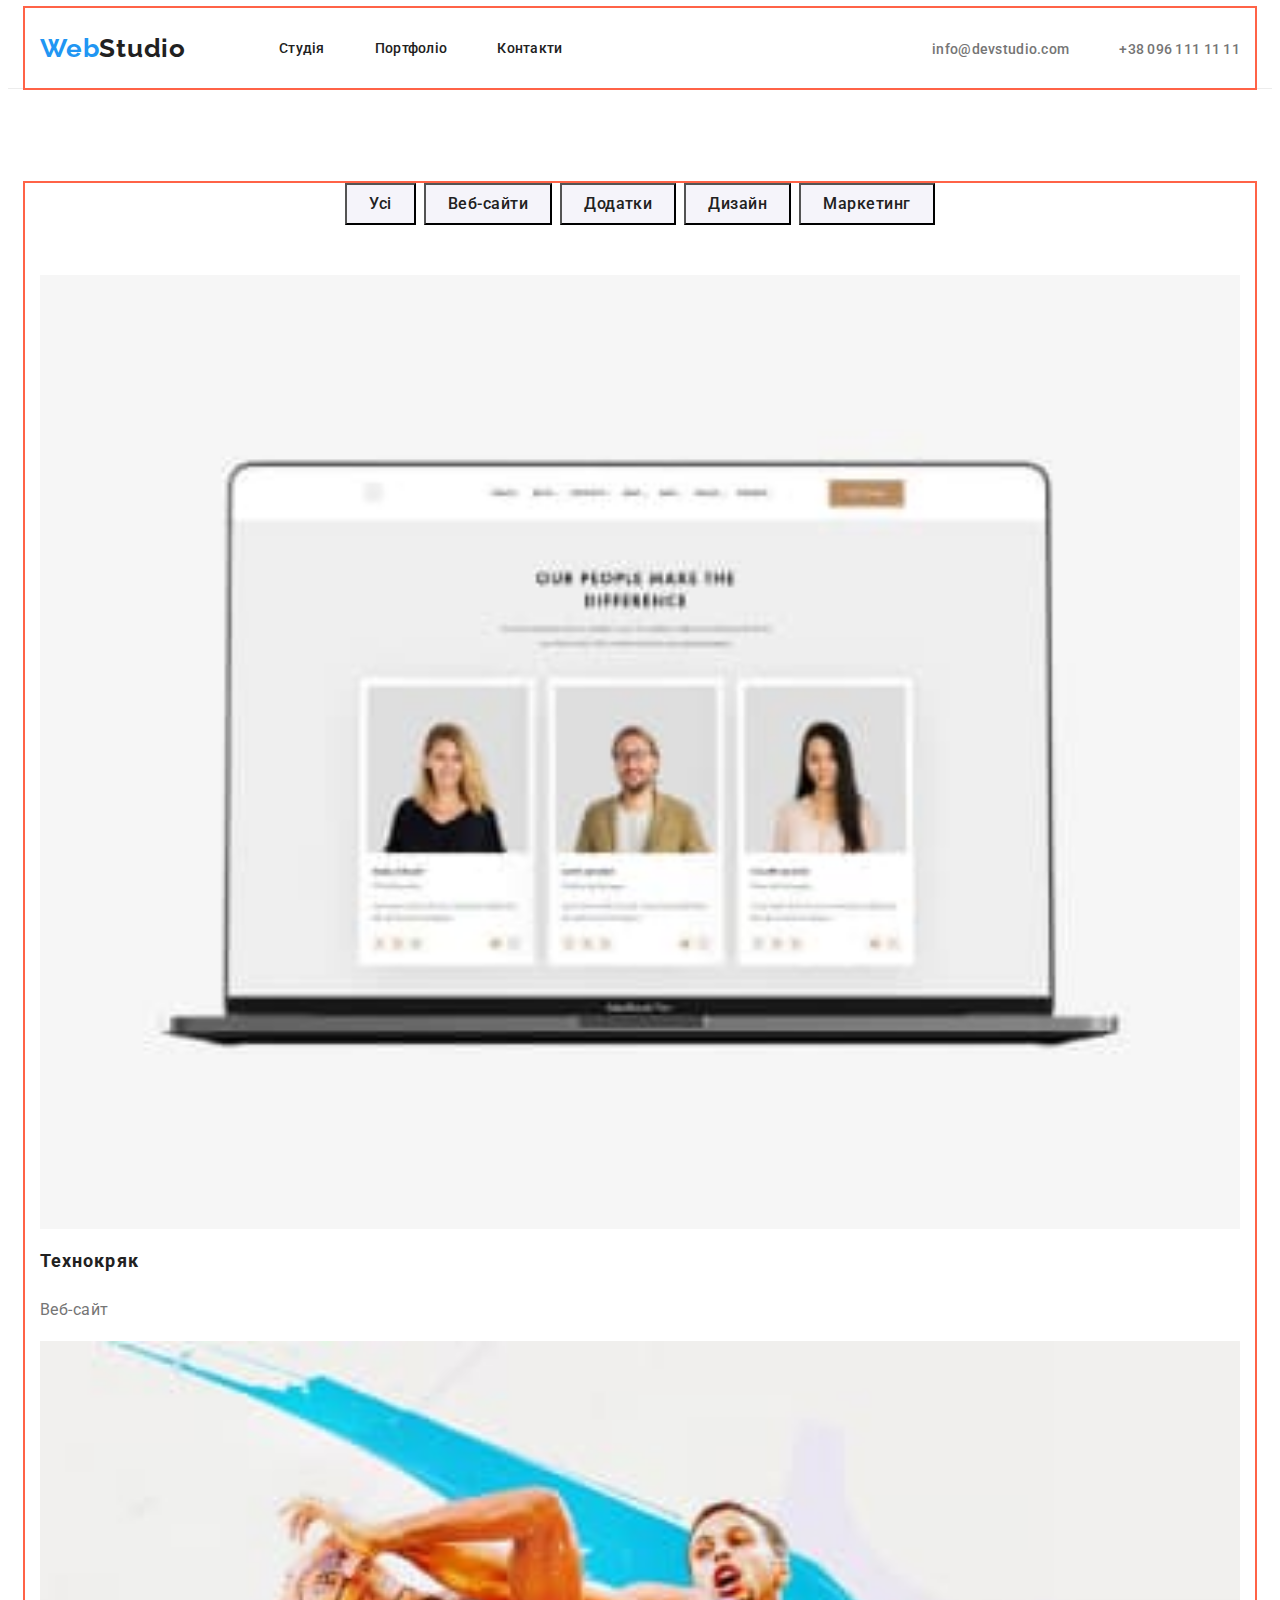
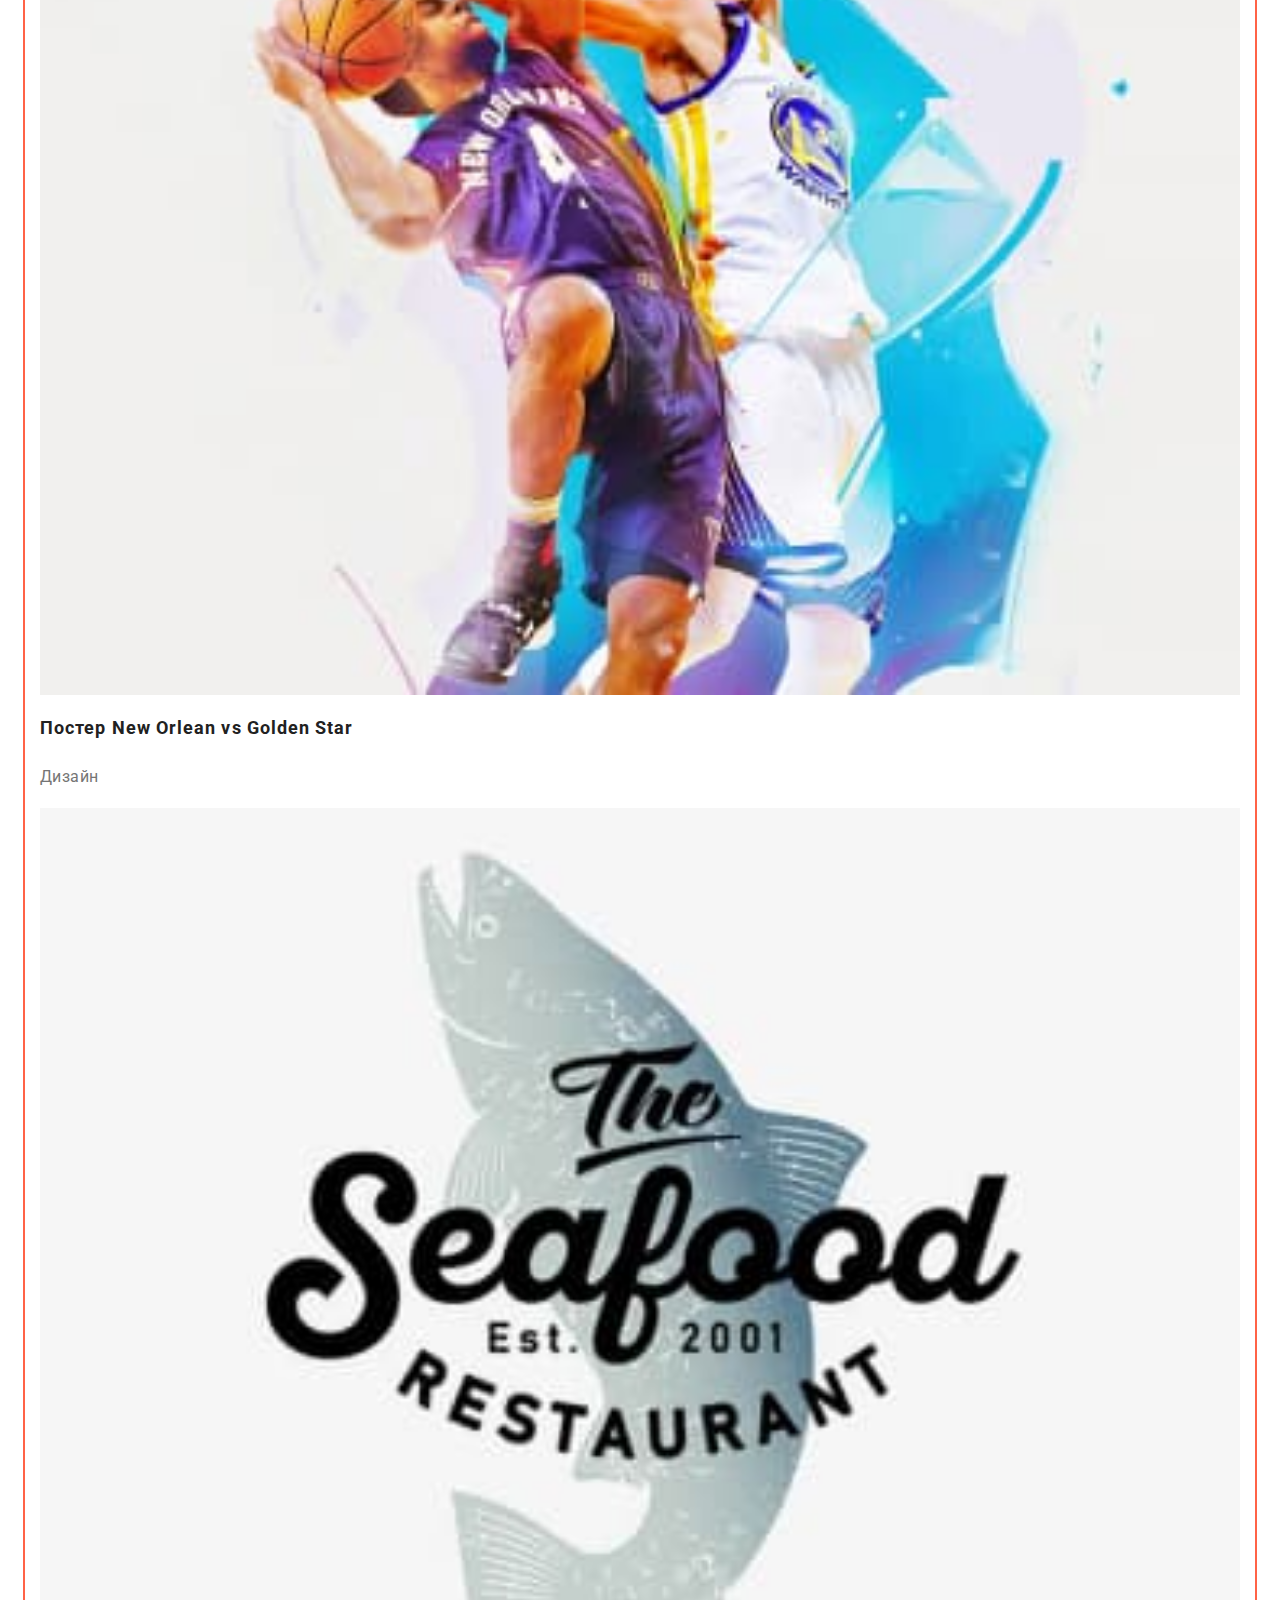
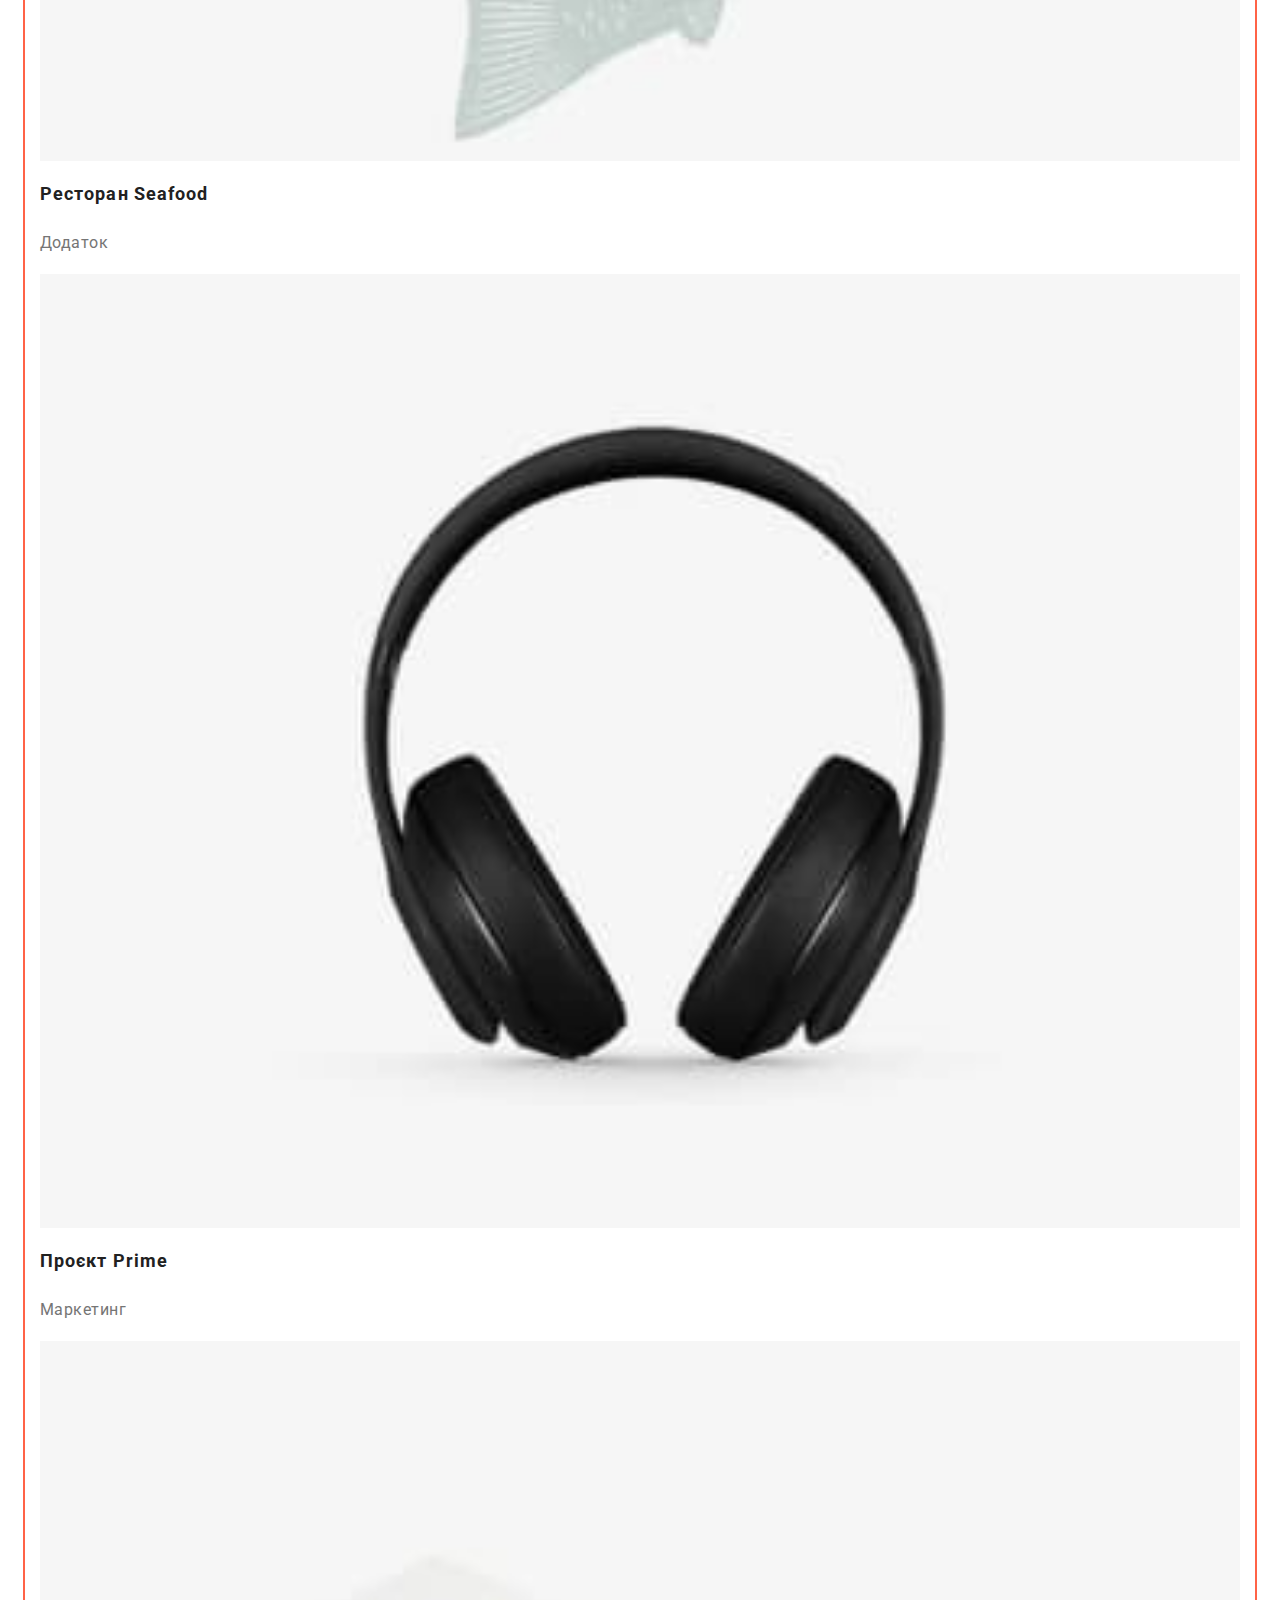
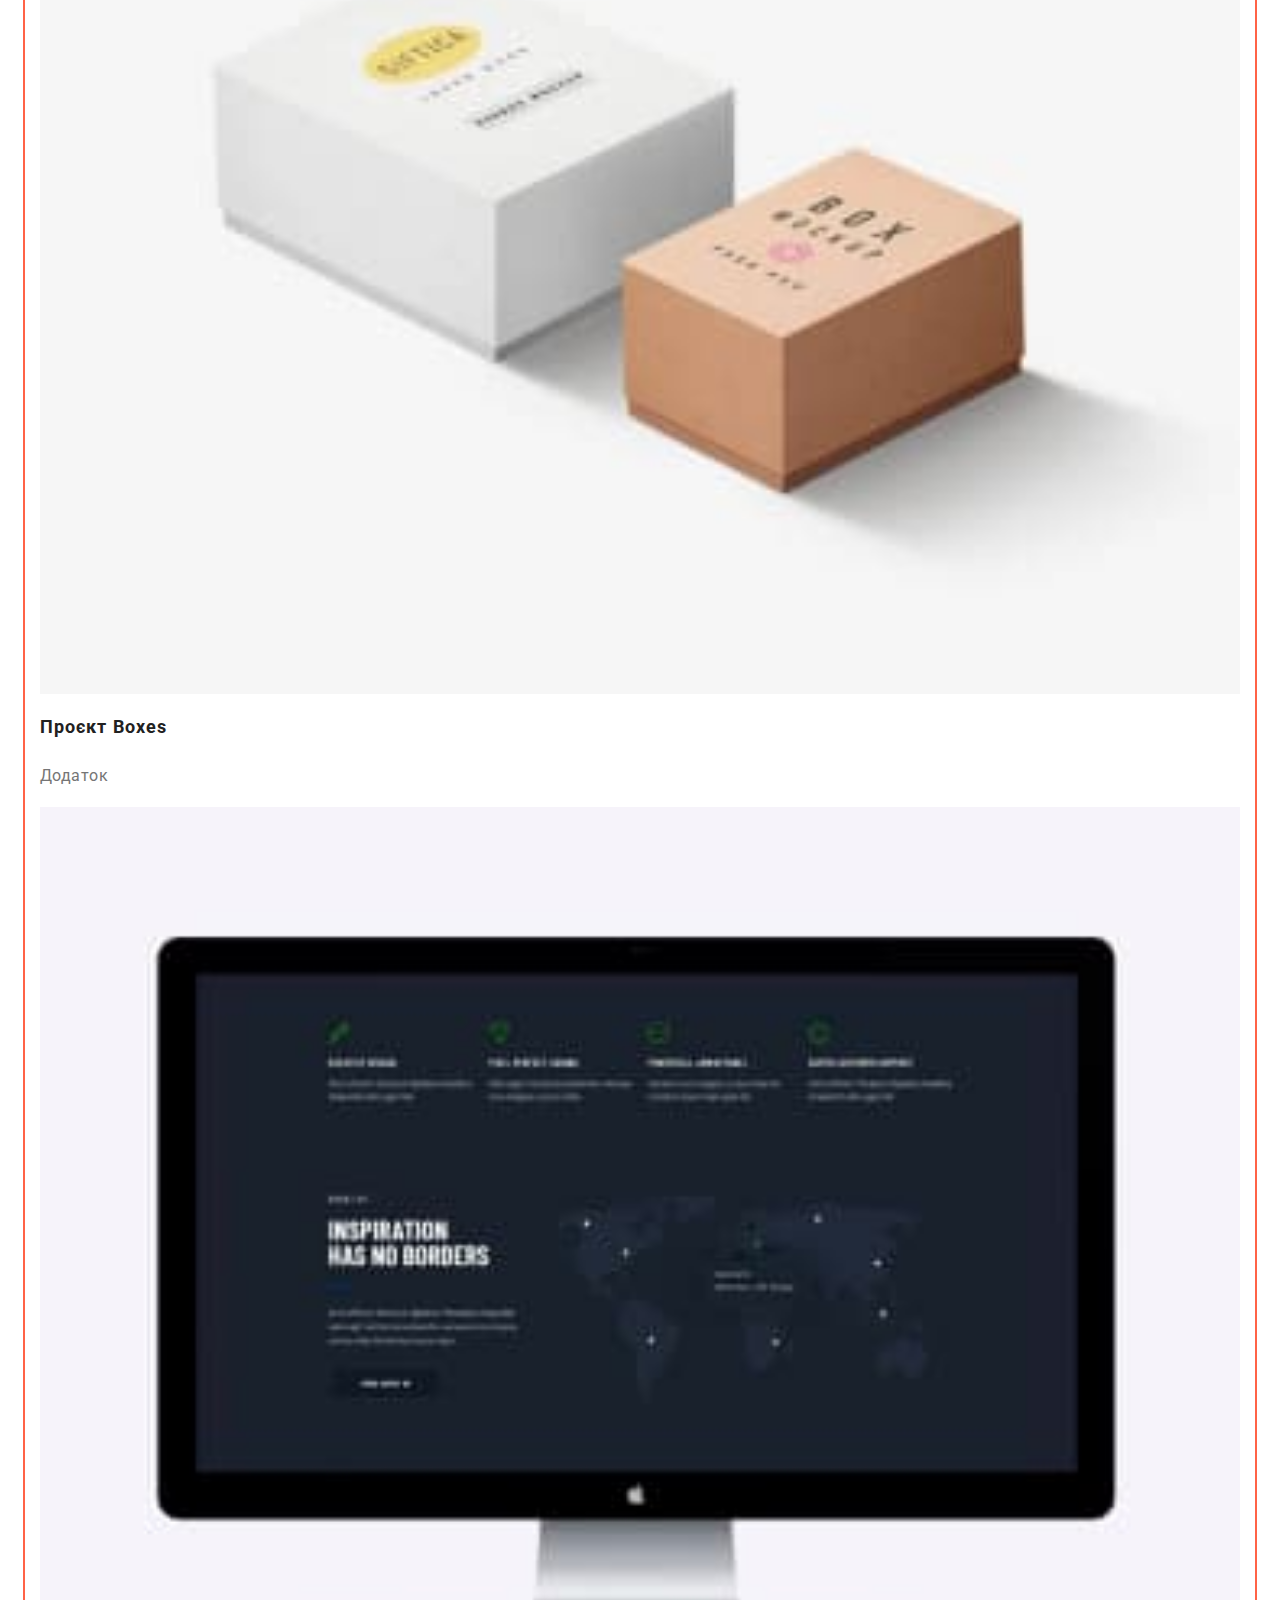
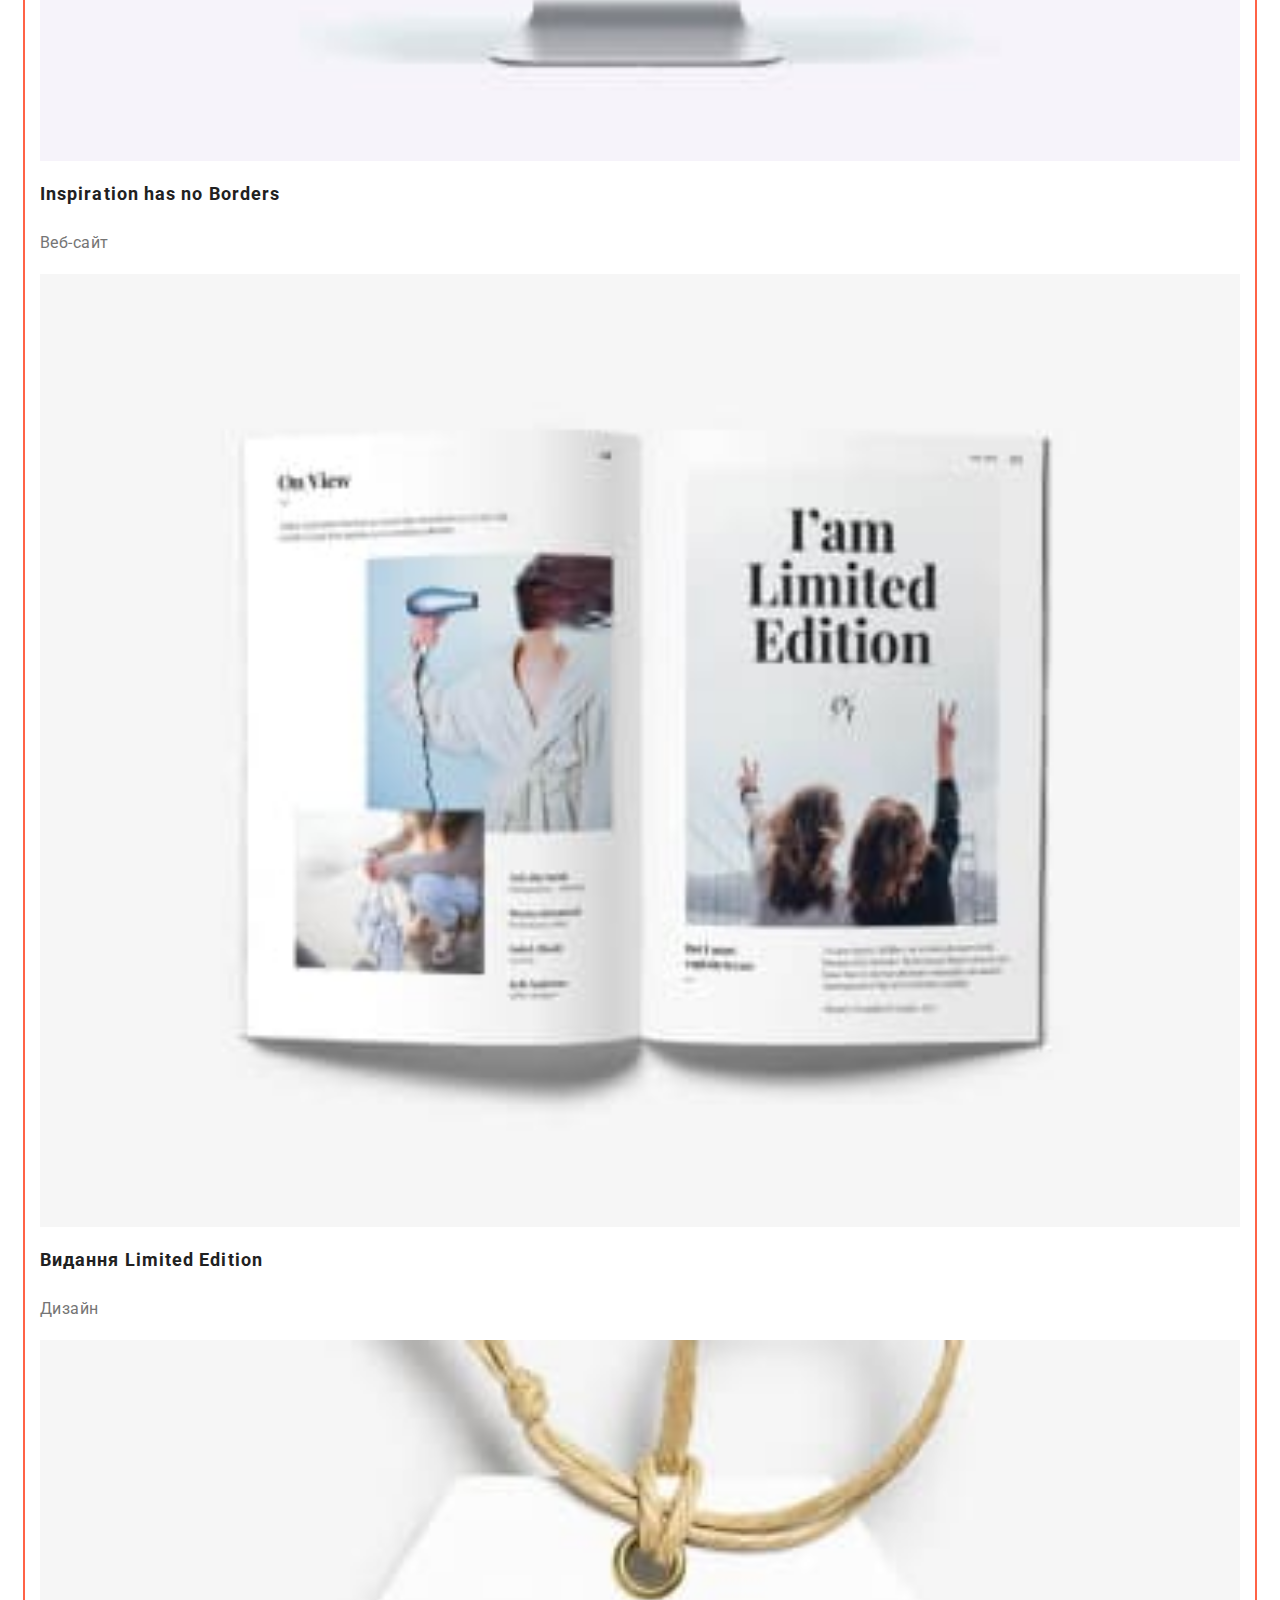
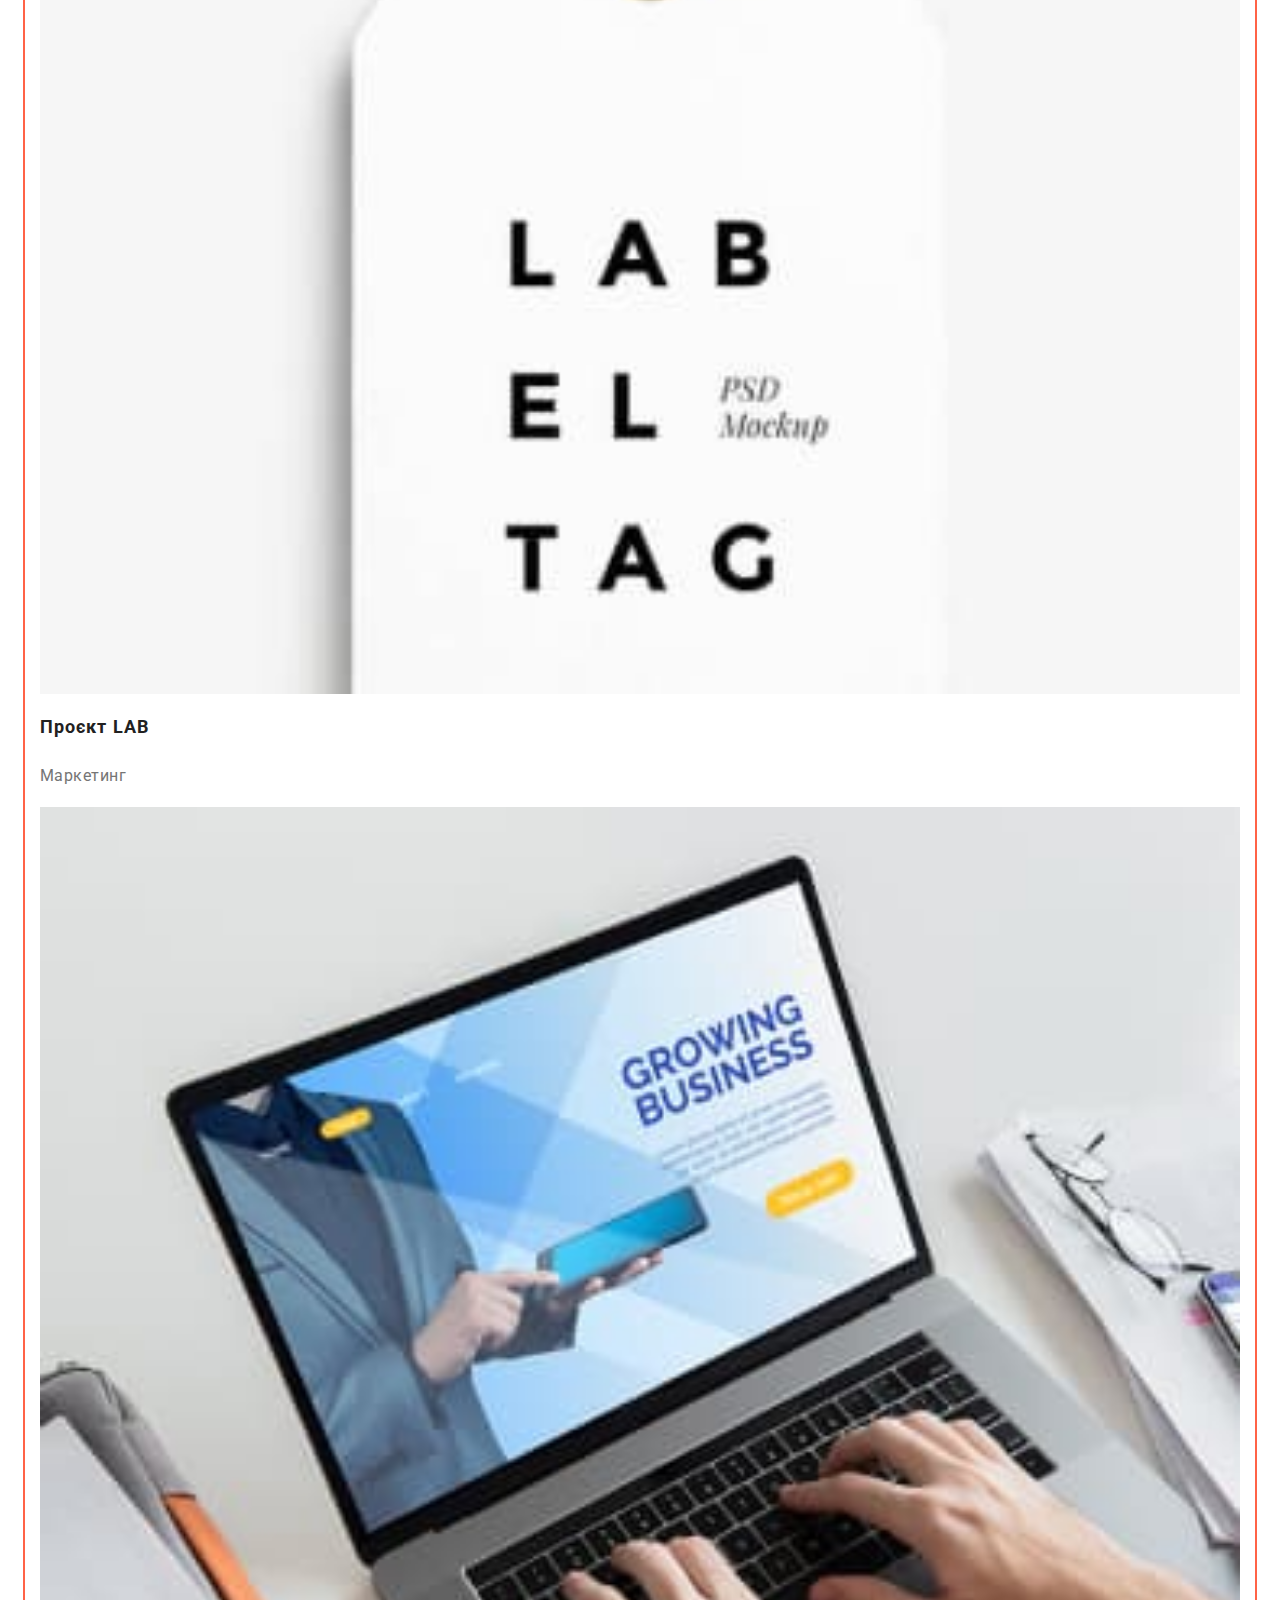
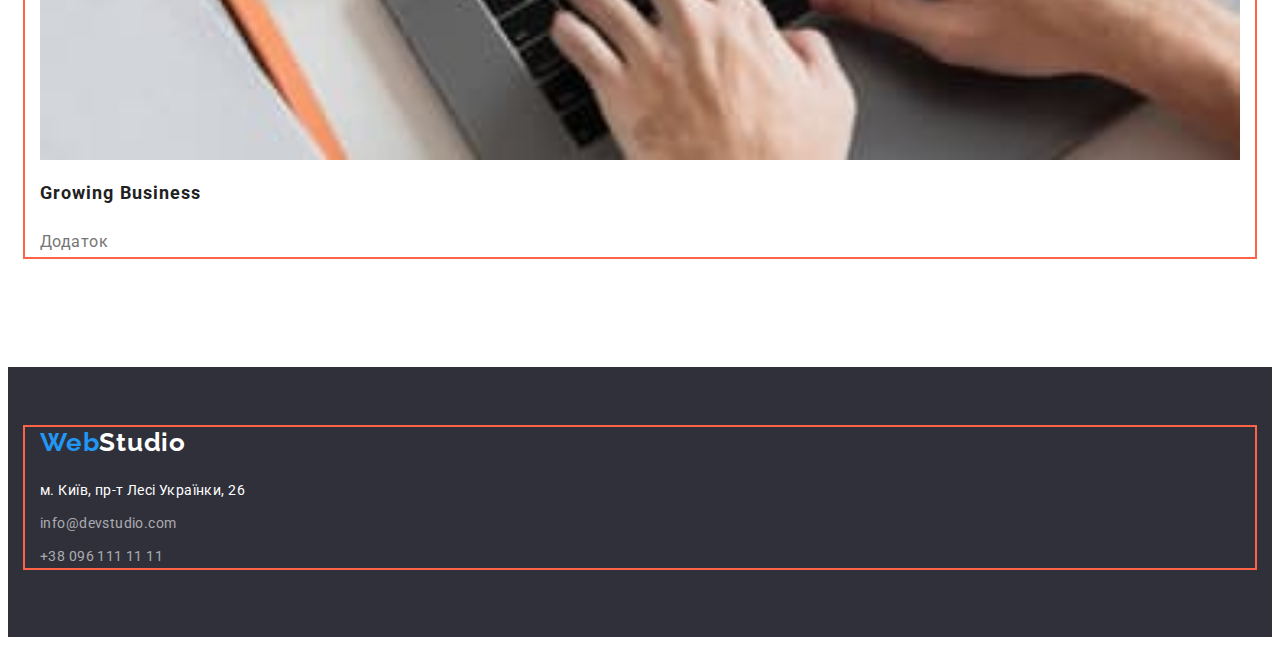
==== commit 7096dc29: "кнопки-фільтр" ====
--- a/portfolio.html
+++ b/portfolio.html
@@ -92,7 +92,7 @@
                 Дизайн
               </button>
             </li>
-            <li>
+            <li class="item">
               <button class="filtr-button" type="button">
                 Маркетинг
               </button>
--- a/css/styles.css
+++ b/css/styles.css
@@ -32,7 +32,7 @@
     margin:0 auto;
     padding: 0 15px; 
     width: 1200px;
-    /* outline: 2px solid tomato; */
+    outline: 2px solid tomato;
 
 }
 
@@ -40,11 +40,10 @@
     width: auto;
     padding-top: 94px;
     padding-bottom: 94px;
-    
-    
-}
-
-/* хедер портфоліо */
+   
+}
+
+/* хедер */
 
 .header{
     border-bottom
@@ -295,6 +294,7 @@
 }
 
 /* команда */
+
 .team{
     background-color: var(--fon-button);
 }
@@ -355,16 +355,31 @@
     color: var(--second-text-color)
 }
 
+/* ПОРТФОЛІО */
+
 /* кнопки портфоліо */
 
 .filtr-button:hover,
 .filtr-button:focus{
     background-color:var(--acent-color);
     color: var(--fon);
- 
+    
+}
+
+.filtr-list{
+    display: flex;
+    justify-content: center;
+    padding-bottom: 50px;
+    
+}
+
+.filtr-list .item:not(:last-child) {
+    margin-right: 8px;
 }
 
 .filtr-button{
+    padding: 6px 22px;
+
     font-family:inherit;
     font-weight: 500;
     font-size: 16px;
@@ -416,7 +431,7 @@
     color:var(--bgc-white);
 }
 
-/* адреса */
+/* футер адреса */
 
 .address{
    font-style: normal;
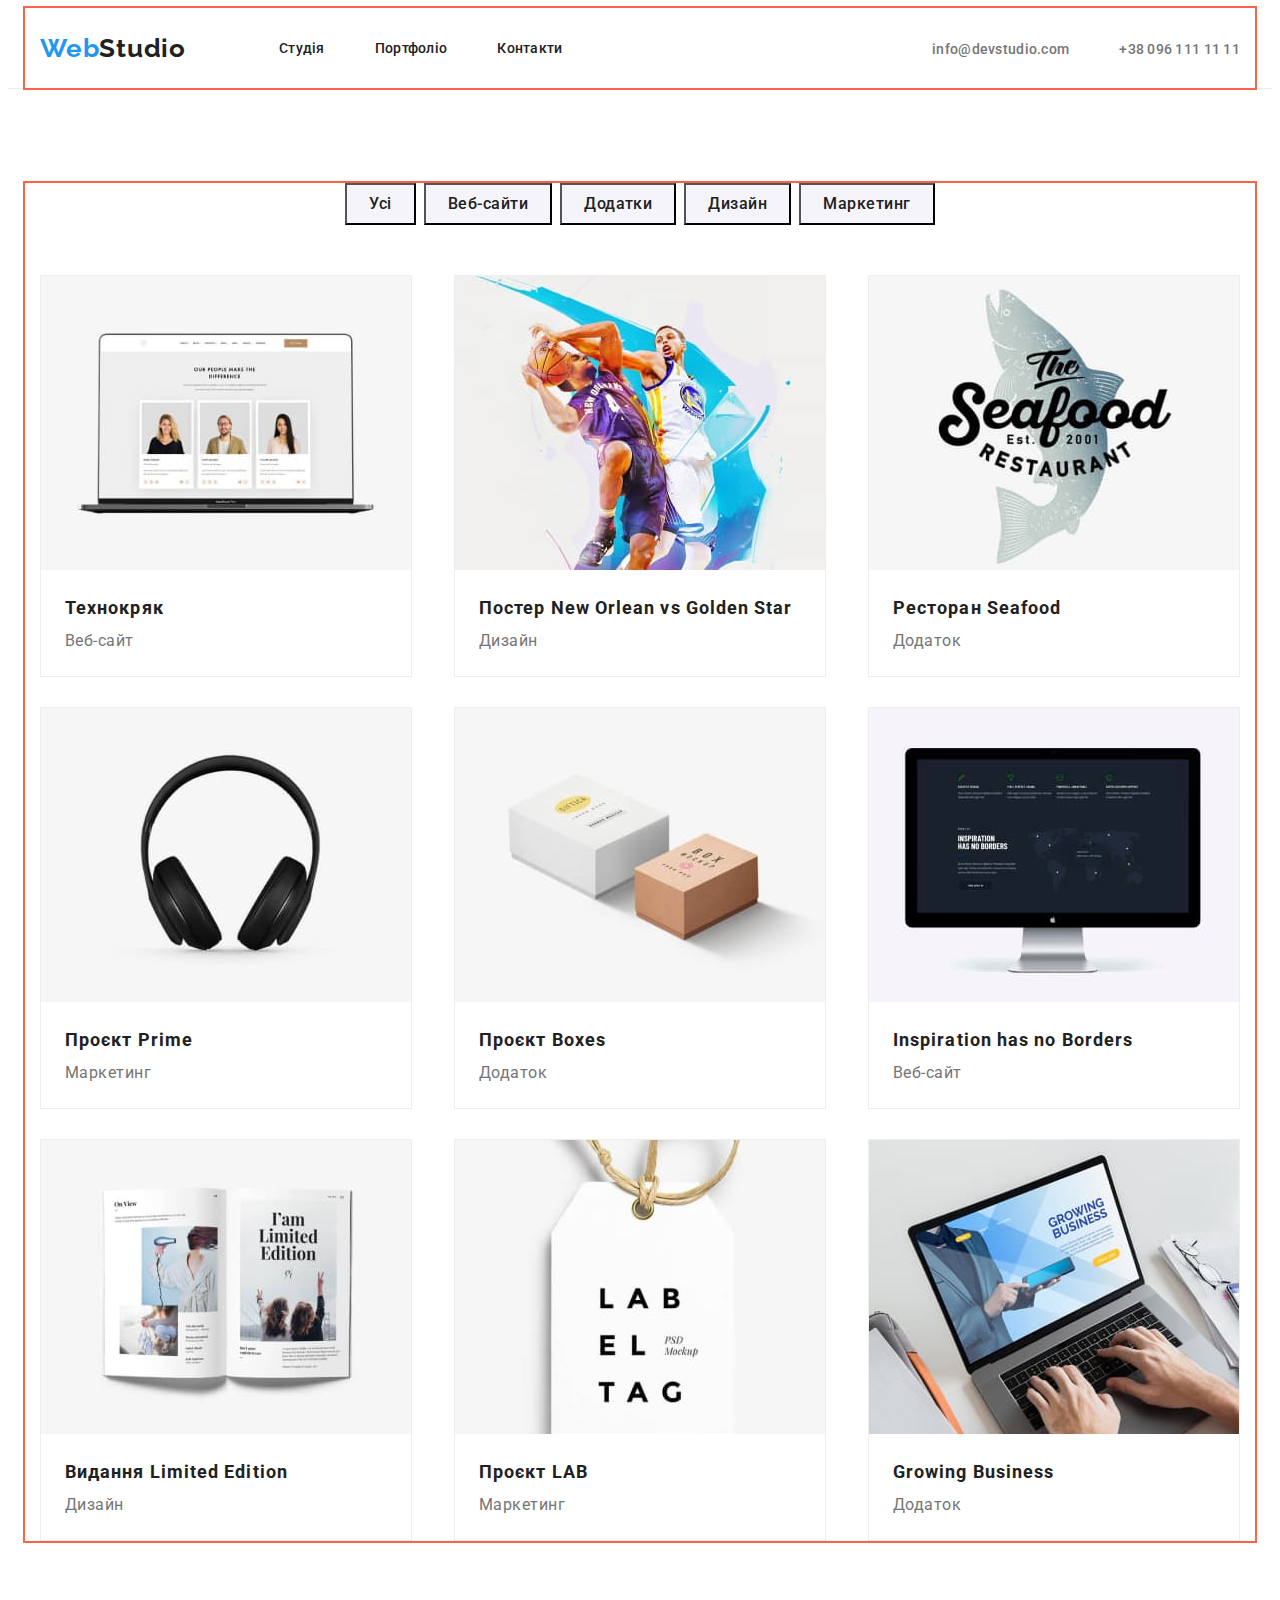
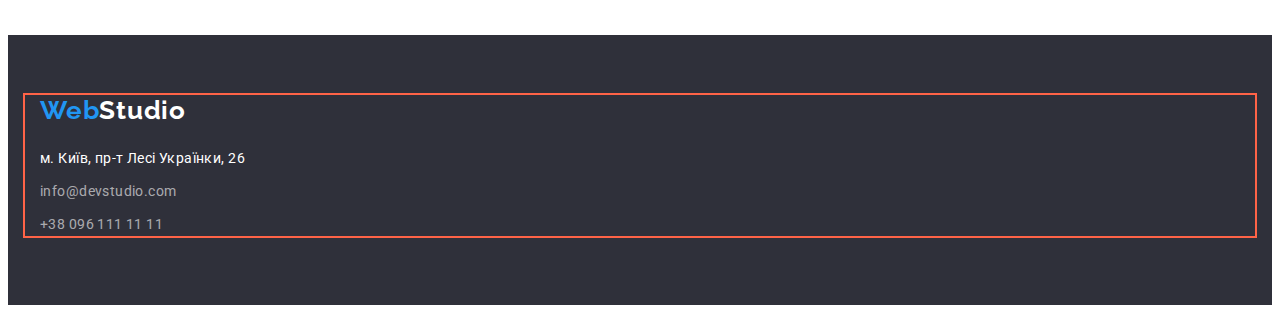
==== commit 81ce0945: "картки портфоліо готові" ====
--- a/portfolio.html
+++ b/portfolio.html
@@ -101,8 +101,8 @@
 
           <!--фільтра робіт -->
 
-          <ul class="list">
-            <li>
+          <ul class="list cards-list">
+            <li class="cards-item">
               <img
                 class="img"
                 src="./images/macbook.jpg"
@@ -110,10 +110,12 @@
                 width="370"
                 height="294"
               />
-              <h2 class="section-title">Технокряк</h2>
-              <p class="section-text">Веб-сайт</p>
-            </li>
-            <li>
+              <div class="cards-descr">
+                <h2 class="section-title">Технокряк</h2>
+                <p class="section-text">Веб-сайт</p>
+              </div>
+            </li>
+            <li class="cards-item">
               <img
                 class="img"
                 src="./images/basketball.jpg"
@@ -121,12 +123,14 @@
                 width="370"
                 height="294"
               />
-              <h2 class="section-title">
-                Постер New Orlean vs Golden Star
-              </h2>
-              <p class="section-text">Дизайн</p>
-            </li>
-            <li>
+              <div class="cards-descr">
+                <h2 class="section-title">
+                  Постер New Orlean vs Golden Star
+                </h2>
+                <p class="section-text">Дизайн</p>
+              </div>
+            </li>
+            <li class="cards-item">
               <img
                 class="img"
                 src="./images/seafood.jpg"
@@ -134,12 +138,14 @@
                 width="370"
                 height="294"
               />
-              <h2 class="section-title">
-                Ресторан Seafood
-              </h2>
-              <p class="section-text">Додаток</p>
-            </li>
-            <li>
+              <div class="cards-descr">
+                <h2 class="section-title">
+                  Ресторан Seafood
+                </h2>
+                <p class="section-text">Додаток</p>
+              </div>
+            </li>
+            <li class="cards-item">
               <img
                 class="img"
                 src="./images/earphone.jpg"
@@ -147,10 +153,12 @@
                 width="370"
                 height="294"
               />
-              <h2 class="section-title">Проєкт Prime</h2>
-              <p class="section-text">Маркетинг</p>
-            </li>
-            <li>
+              <div class="cards-descr">
+                <h2 class="section-title">Проєкт Prime</h2>
+                <p class="section-text">Маркетинг</p>
+              </div>
+            </li>
+            <li class="cards-item">
               <img
                 class="img"
                 src="./images/box.jpg"
@@ -158,10 +166,12 @@
                 width="370"
                 height="294"
               />
-              <h2 class="section-title">Проєкт Boxes</h2>
-              <p class="section-text">Додаток</p>
-            </li>
-            <li>
+              <div class="cards-descr">
+                <h2 class="section-title">Проєкт Boxes</h2>
+                <p class="section-text">Додаток</p>
+              </div>
+            </li>
+            <li class="cards-item">
               <img
                 class="img"
                 src="./images/monitor.jpg"
@@ -169,12 +179,14 @@
                 width="370"
                 height="294"
               />
-              <h2 class="section-title">
-                Inspiration has no Borders
-              </h2>
-              <p class="section-text">Веб-сайт</p>
-            </li>
-            <li>
+              <div class="cards-descr">
+                <h2 class="section-title">
+                  Inspiration has no Borders
+                </h2>
+                <p class="section-text">Веб-сайт</p>
+              </div>
+            </li>
+            <li class="cards-item">
               <img
                 class="img"
                 src="./images/book.jpg"
@@ -182,12 +194,14 @@
                 width="370"
                 height="294"
               />
-              <h2 class="section-title">
-                Видання Limited Edition
-              </h2>
-              <p class="section-text">Дизайн</p>
-            </li>
-            <li>
+              <div class="cards-descr">
+                <h2 class="section-title">
+                  Видання Limited Edition
+                </h2>
+                <p class="section-text">Дизайн</p>
+              </div>
+            </li>
+            <li class="cards-item">
               <img
                 class="img"
                 src="./images/lab.jpg"
@@ -195,10 +209,12 @@
                 width="370"
                 height="294"
               />
-              <h2 class="section-title">Проєкт LAB</h2>
-              <p class="section-text">Маркетинг</p>
-            </li>
-            <li>
+              <div class="cards-descr">
+                <h2 class="section-title">Проєкт LAB</h2>
+                <p class="section-text">Маркетинг</p>
+              </div>
+            </li>
+            <li class="cards-item">
               <img
                 class="img"
                 src="./images/hp.jpg"
@@ -206,10 +222,12 @@
                 width="370"
                 height="294"
               />
-              <h2 class="section-title">
-                Growing Business
-              </h2>
-              <p class="section-text">Додаток</p>
+              <div class="cards-descr">
+                <h2 class="section-title">
+                  Growing Business
+                </h2>
+                <p class="section-text">Додаток</p>
+              </div>
             </li>
           </ul>
         </div>
--- a/css/styles.css
+++ b/css/styles.css
@@ -393,7 +393,36 @@
 
 /* Секція портфоліо*/
 
+.cards-list{
+    display: flex;
+    flex-wrap: wrap;
+    justify-content: space-between;
+    
+}
+
+
+.cards-item{
+    width: 370px;
+    margin-right:30px;
+    margin-bottom: 30px;
+    border: 1px solid rgba(238, 238, 238, 1);
+}
+    
+.cards-item:nth-child(3n){
+    margin-right: 0;
+}
+
+.cards-item:nth-last-child(-n+3) {
+    margin-bottom: 0;
+}
+
+.cards-descr{
+    text-align: start;
+    padding: 20px 24px;
+}
+
 .section-title{  
+   margin: 0;
    font-weight: 700;
    font-size: 18px;
    line-height: calc(36 / 18);
@@ -401,6 +430,7 @@
    color: var(--main-color);
 }
 .section-text{
+    margin: 0;
     font-size: 16px;
     line-height: calc(30 / 16);
     letter-spacing: 0.03em;
